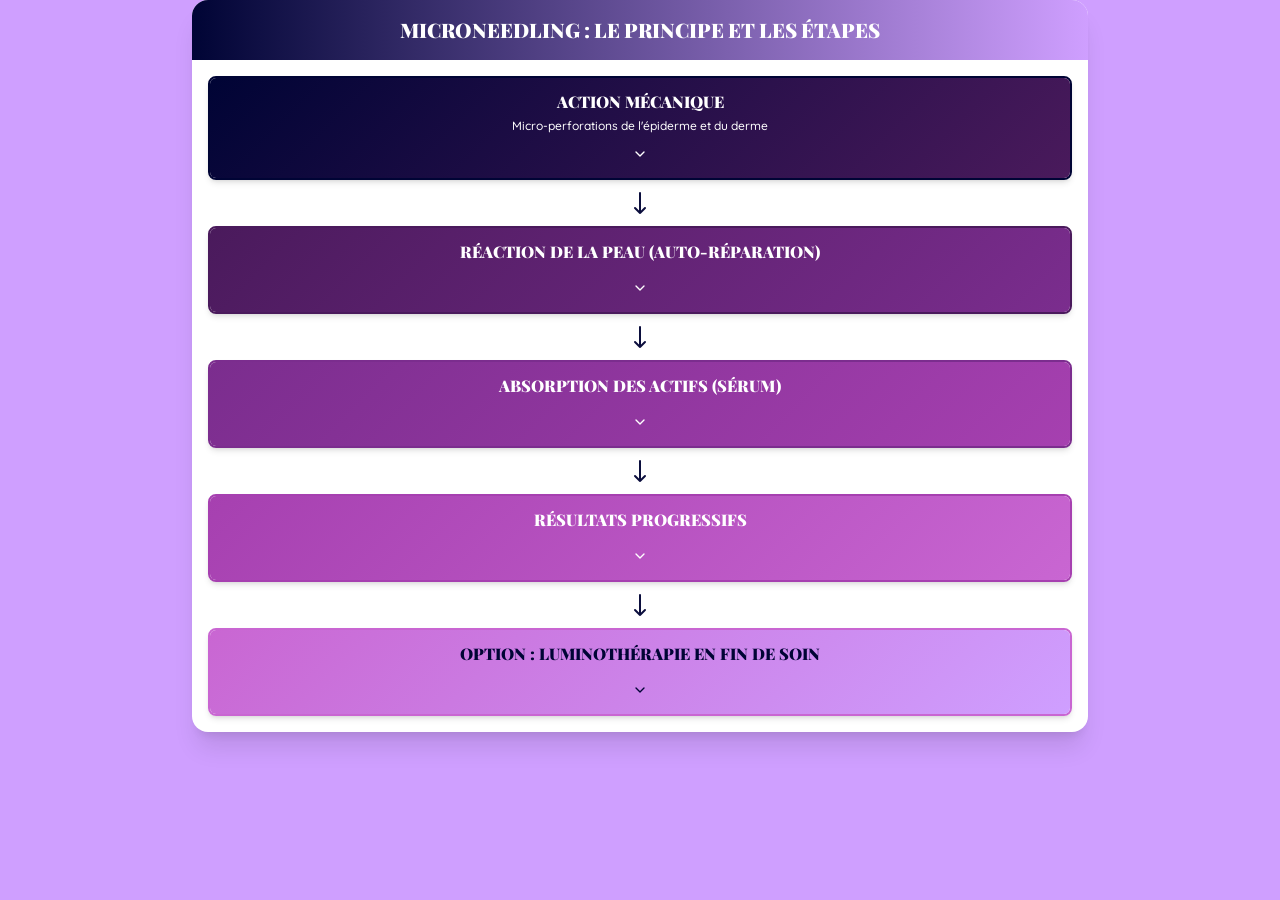
==== index.html @ 15971e10 "deploy: 40ef6ab8512a5cfd0569dd2df70515192b7f4fa5" ====
<!DOCTYPE html><html lang="en"><head><meta charSet="utf-8"/><meta name="viewport" content="width=device-width, initial-scale=1"/><link rel="preload" href="/_next/static/media/e4af272ccee01ff0-s.p.woff2" as="font" crossorigin="" type="font/woff2"/><link rel="stylesheet" href="/_next/static/css/52f9751be2418ea0.css" data-precedence="next"/><link rel="preload" as="script" fetchPriority="low" href="/_next/static/chunks/webpack-77fc484bd69339cc.js"/><script src="/_next/static/chunks/1acdb12c-03b0ae1fa7811793.js" async=""></script><script src="/_next/static/chunks/575-5a8234a4fa3274db.js" async=""></script><script src="/_next/static/chunks/main-app-5f1a982349495dfa.js" async=""></script><script src="/_next/static/chunks/106-eabb04238fb76b25.js" async=""></script><script src="/_next/static/chunks/app/page-62a8ac075bb941c3.js" async=""></script><meta name="next-size-adjust" content=""/><title>Microneedling Interactive Guide</title><meta name="description" content="Interactive guide to microneedling process and benefits"/><meta name="generator" content="v0.dev"/><link href="https://fonts.googleapis.com/css2?family=Quicksand:wght@300;400;500;600;700&amp;display=swap" rel="stylesheet"/><link href="https://fonts.googleapis.com/css2?family=Playfair+Display:wght@400;700;900&amp;display=swap" rel="stylesheet"/><script src="/_next/static/chunks/polyfills-42372ed130431b0a.js" noModule=""></script></head><body class="__className_f367f3"><main class="min-h-screen flex items-start justify-center p-0" style="background-color:#CF9FFF"><div class="w-full max-w-4xl mx-auto bg-white rounded-2xl shadow-xl overflow-hidden max-h-[90vh] overflow-y-auto scrollbar-custom"><div class="bg-gradient-to-r from-[#000435] to-[#CF9FFF] p-4 text-center"><h1 class="text-lg md:text-xl font-black text-white" style="font-family:&#x27;Playfair Display&#x27;, serif">MICRONEEDLING : LE PRINCIPE ET LES ÉTAPES</h1></div><div class="p-4 space-y-2"><div class="w-full border-2 rounded-lg shadow-md overflow-hidden" style="border-color:#000435;opacity:0;transform:translateY(10px)"><div class="cursor-pointer p-3 flex flex-col items-center justify-center transition-all duration-200 ease-out" style="background:linear-gradient(135deg, #000435 0%, #4A1A5C 100%)"><h2 class="text-sm md:text-base font-black text-center mb-1 transition-all duration-200" style="color:#FFFFFF;font-family:&#x27;Playfair Display&#x27;, serif">ACTION MÉCANIQUE</h2><p class="text-center font-medium text-xs transition-all duration-200" style="color:#FFFFFF;font-family:&#x27;Quicksand&#x27;, sans-serif">Micro-perforations de l&#x27;épiderme et du derme</p><button class="mt-2 p-1 rounded-full transition-all duration-200 hover:bg-white/20" tabindex="0"><div><svg xmlns="http://www.w3.org/2000/svg" width="16" height="16" viewBox="0 0 24 24" fill="none" stroke="currentColor" stroke-width="2" stroke-linecap="round" stroke-linejoin="round" class="lucide lucide-chevron-down" style="color:#FFFFFF"><path d="m6 9 6 6 6-6"></path></svg></div></button></div></div><div class="flex justify-center my-2" style="opacity:0"><svg width="30" height="30" viewBox="0 0 30 30"><path d="M15 5 L15 25 M10 20 L15 25 L20 20" stroke="#000435" stroke-width="2" fill="none" stroke-linecap="round" stroke-linejoin="round" opacity="0" pathLength="1" stroke-dashoffset="0px" stroke-dasharray="0px 1px"></path></svg></div><div class="w-full border-2 rounded-lg shadow-md overflow-hidden" style="border-color:#4A1A5C;opacity:0;transform:translateY(10px)"><div class="cursor-pointer p-3 flex flex-col items-center justify-center transition-all duration-200 ease-out" style="background:linear-gradient(135deg, #4A1A5C 0%, #7B2D8E 100%)"><h2 class="text-sm md:text-base font-black text-center mb-1 transition-all duration-200" style="color:#FFFFFF;font-family:&#x27;Playfair Display&#x27;, serif">RÉACTION DE LA PEAU (AUTO-RÉPARATION)</h2><button class="mt-2 p-1 rounded-full transition-all duration-200 hover:bg-white/20" tabindex="0"><div><svg xmlns="http://www.w3.org/2000/svg" width="16" height="16" viewBox="0 0 24 24" fill="none" stroke="currentColor" stroke-width="2" stroke-linecap="round" stroke-linejoin="round" class="lucide lucide-chevron-down" style="color:#FFFFFF"><path d="m6 9 6 6 6-6"></path></svg></div></button></div></div><div class="flex justify-center my-2" style="opacity:0"><svg width="30" height="30" viewBox="0 0 30 30"><path d="M15 5 L15 25 M10 20 L15 25 L20 20" stroke="#000435" stroke-width="2" fill="none" stroke-linecap="round" stroke-linejoin="round" opacity="0" pathLength="1" stroke-dashoffset="0px" stroke-dasharray="0px 1px"></path></svg></div><div class="w-full border-2 rounded-lg shadow-md overflow-hidden" style="border-color:#7B2D8E;opacity:0;transform:translateY(10px)"><div class="cursor-pointer p-3 flex flex-col items-center justify-center transition-all duration-200 ease-out" style="background:linear-gradient(135deg, #7B2D8E 0%, #A640B0 100%)"><h2 class="text-sm md:text-base font-black text-center mb-1 transition-all duration-200" style="color:#FFFFFF;font-family:&#x27;Playfair Display&#x27;, serif">ABSORPTION DES ACTIFS (SÉRUM)</h2><button class="mt-2 p-1 rounded-full transition-all duration-200 hover:bg-white/20" tabindex="0"><div><svg xmlns="http://www.w3.org/2000/svg" width="16" height="16" viewBox="0 0 24 24" fill="none" stroke="currentColor" stroke-width="2" stroke-linecap="round" stroke-linejoin="round" class="lucide lucide-chevron-down" style="color:#FFFFFF"><path d="m6 9 6 6 6-6"></path></svg></div></button></div></div><div class="flex justify-center my-2" style="opacity:0"><svg width="30" height="30" viewBox="0 0 30 30"><path d="M15 5 L15 25 M10 20 L15 25 L20 20" stroke="#000435" stroke-width="2" fill="none" stroke-linecap="round" stroke-linejoin="round" opacity="0" pathLength="1" stroke-dashoffset="0px" stroke-dasharray="0px 1px"></path></svg></div><div class="w-full border-2 rounded-lg shadow-md overflow-hidden" style="border-color:#A640B0;opacity:0;transform:translateY(10px)"><div class="cursor-pointer p-3 flex flex-col items-center justify-center transition-all duration-200 ease-out" style="background:linear-gradient(135deg, #A640B0 0%, #C966D2 100%)"><h2 class="text-sm md:text-base font-black text-center mb-1 transition-all duration-200" style="color:#FFFFFF;font-family:&#x27;Playfair Display&#x27;, serif">RÉSULTATS PROGRESSIFS</h2><button class="mt-2 p-1 rounded-full transition-all duration-200 hover:bg-white/20" tabindex="0"><div><svg xmlns="http://www.w3.org/2000/svg" width="16" height="16" viewBox="0 0 24 24" fill="none" stroke="currentColor" stroke-width="2" stroke-linecap="round" stroke-linejoin="round" class="lucide lucide-chevron-down" style="color:#FFFFFF"><path d="m6 9 6 6 6-6"></path></svg></div></button></div></div><div class="flex justify-center my-2" style="opacity:0"><svg width="30" height="30" viewBox="0 0 30 30"><path d="M15 5 L15 25 M10 20 L15 25 L20 20" stroke="#000435" stroke-width="2" fill="none" stroke-linecap="round" stroke-linejoin="round" opacity="0" pathLength="1" stroke-dashoffset="0px" stroke-dasharray="0px 1px"></path></svg></div><div class="w-full border-2 rounded-lg shadow-md overflow-hidden" style="border-color:#C966D2;opacity:0;transform:translateY(10px)"><div class="cursor-pointer p-3 flex flex-col items-center justify-center transition-all duration-200 ease-out" style="background:linear-gradient(135deg, #C966D2 0%, #CF9FFF 100%)"><h2 class="text-sm md:text-base font-black text-center mb-1 transition-all duration-200" style="color:#000435;font-family:&#x27;Playfair Display&#x27;, serif">OPTION : LUMINOTHÉRAPIE EN FIN DE SOIN</h2><button class="mt-2 p-1 rounded-full transition-all duration-200 hover:bg-white/20" tabindex="0"><div><svg xmlns="http://www.w3.org/2000/svg" width="16" height="16" viewBox="0 0 24 24" fill="none" stroke="currentColor" stroke-width="2" stroke-linecap="round" stroke-linejoin="round" class="lucide lucide-chevron-down" style="color:#000435"><path d="m6 9 6 6 6-6"></path></svg></div></button></div></div></div></div></main><script src="/_next/static/chunks/webpack-77fc484bd69339cc.js" async=""></script><script>(self.__next_f=self.__next_f||[]).push([0])</script><script>self.__next_f.push([1,"1:\"$Sreact.fragment\"\n2:I[6012,[],\"\"]\n3:I[3690,[],\"\"]\n4:I[8714,[\"106\",\"static/chunks/106-eabb04238fb76b25.js\",\"974\",\"static/chunks/app/page-62a8ac075bb941c3.js\"],\"default\"]\n5:I[6236,[],\"OutletBoundary\"]\n8:I[6236,[],\"ViewportBoundary\"]\na:I[6236,[],\"MetadataBoundary\"]\nc:I[2691,[],\"\"]\n:HL[\"/_next/static/media/e4af272ccee01ff0-s.p.woff2\",\"font\",{\"crossOrigin\":\"\",\"type\":\"font/woff2\"}]\n:HL[\"/_next/static/css/52f9751be2418ea0.css\",\"style\"]\n"])</script><script>self.__next_f.push([1,"0:{\"P\":null,\"b\":\"EKCyjnVQEEUOQ1gQ8AOPq\",\"p\":\"\",\"c\":[\"\",\"\"],\"i\":false,\"f\":[[[\"\",{\"children\":[\"__PAGE__\",{}]},\"$undefined\",\"$undefined\",true],[\"\",[\"$\",\"$1\",\"c\",{\"children\":[[[\"$\",\"link\",\"0\",{\"rel\":\"stylesheet\",\"href\":\"/_next/static/css/52f9751be2418ea0.css\",\"precedence\":\"next\",\"crossOrigin\":\"$undefined\",\"nonce\":\"$undefined\"}]],[\"$\",\"html\",null,{\"lang\":\"en\",\"children\":[[\"$\",\"head\",null,{\"children\":[[\"$\",\"link\",null,{\"href\":\"https://fonts.googleapis.com/css2?family=Quicksand:wght@300;400;500;600;700\u0026display=swap\",\"rel\":\"stylesheet\"}],[\"$\",\"link\",null,{\"href\":\"https://fonts.googleapis.com/css2?family=Playfair+Display:wght@400;700;900\u0026display=swap\",\"rel\":\"stylesheet\"}]]}],[\"$\",\"body\",null,{\"className\":\"__className_f367f3\",\"children\":[\"$\",\"$L2\",null,{\"parallelRouterKey\":\"children\",\"error\":\"$undefined\",\"errorStyles\":\"$undefined\",\"errorScripts\":\"$undefined\",\"template\":[\"$\",\"$L3\",null,{}],\"templateStyles\":\"$undefined\",\"templateScripts\":\"$undefined\",\"notFound\":[[[\"$\",\"title\",null,{\"children\":\"404: This page could not be found.\"}],[\"$\",\"div\",null,{\"style\":{\"fontFamily\":\"system-ui,\\\"Segoe UI\\\",Roboto,Helvetica,Arial,sans-serif,\\\"Apple Color Emoji\\\",\\\"Segoe UI Emoji\\\"\",\"height\":\"100vh\",\"textAlign\":\"center\",\"display\":\"flex\",\"flexDirection\":\"column\",\"alignItems\":\"center\",\"justifyContent\":\"center\"},\"children\":[\"$\",\"div\",null,{\"children\":[[\"$\",\"style\",null,{\"dangerouslySetInnerHTML\":{\"__html\":\"body{color:#000;background:#fff;margin:0}.next-error-h1{border-right:1px solid rgba(0,0,0,.3)}@media (prefers-color-scheme:dark){body{color:#fff;background:#000}.next-error-h1{border-right:1px solid rgba(255,255,255,.3)}}\"}}],[\"$\",\"h1\",null,{\"className\":\"next-error-h1\",\"style\":{\"display\":\"inline-block\",\"margin\":\"0 20px 0 0\",\"padding\":\"0 23px 0 0\",\"fontSize\":24,\"fontWeight\":500,\"verticalAlign\":\"top\",\"lineHeight\":\"49px\"},\"children\":404}],[\"$\",\"div\",null,{\"style\":{\"display\":\"inline-block\"},\"children\":[\"$\",\"h2\",null,{\"style\":{\"fontSize\":14,\"fontWeight\":400,\"lineHeight\":\"49px\",\"margin\":0},\"children\":\"This page could not be found.\"}]}]]}]}]],[]],\"forbidden\":\"$undefined\",\"unauthorized\":\"$undefined\"}]}]]}]]}],{\"children\":[\"__PAGE__\",[\"$\",\"$1\",\"c\",{\"children\":[[\"$\",\"main\",null,{\"className\":\"min-h-screen flex items-start justify-center p-0\",\"style\":{\"backgroundColor\":\"#CF9FFF\"},\"children\":[\"$\",\"$L4\",null,{}]}],\"$undefined\",null,[\"$\",\"$L5\",null,{\"children\":[\"$L6\",\"$L7\",null]}]]}],{},null,false]},null,false],[\"$\",\"$1\",\"h\",{\"children\":[null,[\"$\",\"$1\",\"RDxuWw7ojUMFhv__1un5S\",{\"children\":[[\"$\",\"$L8\",null,{\"children\":\"$L9\"}],[\"$\",\"meta\",null,{\"name\":\"next-size-adjust\",\"content\":\"\"}]]}],[\"$\",\"$La\",null,{\"children\":\"$Lb\"}]]}],false]],\"m\":\"$undefined\",\"G\":[\"$c\",\"$undefined\"],\"s\":false,\"S\":true}\n"])</script><script>self.__next_f.push([1,"9:[[\"$\",\"meta\",\"0\",{\"charSet\":\"utf-8\"}],[\"$\",\"meta\",\"1\",{\"name\":\"viewport\",\"content\":\"width=device-width, initial-scale=1\"}]]\n6:null\n"])</script><script>self.__next_f.push([1,"7:null\nb:[[\"$\",\"title\",\"0\",{\"children\":\"Microneedling Interactive Guide\"}],[\"$\",\"meta\",\"1\",{\"name\":\"description\",\"content\":\"Interactive guide to microneedling process and benefits\"}],[\"$\",\"meta\",\"2\",{\"name\":\"generator\",\"content\":\"v0.dev\"}]]\n"])</script></body></html>
---- _next/static/css/52f9751be2418ea0.css ----
@font-face{font-family:Inter;font-style:normal;font-weight:100 900;font-display:swap;src:url(/_next/static/media/ba9851c3c22cd980-s.woff2) format("woff2");unicode-range:u+0460-052f,u+1c80-1c8a,u+20b4,u+2de0-2dff,u+a640-a69f,u+fe2e-fe2f}@font-face{font-family:Inter;font-style:normal;font-weight:100 900;font-display:swap;src:url(/_next/static/media/21350d82a1f187e9-s.woff2) format("woff2");unicode-range:u+0301,u+0400-045f,u+0490-0491,u+04b0-04b1,u+2116}@font-face{font-family:Inter;font-style:normal;font-weight:100 900;font-display:swap;src:url(/_next/static/media/c5fe6dc8356a8c31-s.woff2) format("woff2");unicode-range:u+1f??}@font-face{font-family:Inter;font-style:normal;font-weight:100 900;font-display:swap;src:url(/_next/static/media/19cfc7226ec3afaa-s.woff2) format("woff2");unicode-range:u+0370-0377,u+037a-037f,u+0384-038a,u+038c,u+038e-03a1,u+03a3-03ff}@font-face{font-family:Inter;font-style:normal;font-weight:100 900;font-display:swap;src:url(/_next/static/media/df0a9ae256c0569c-s.woff2) format("woff2");unicode-range:u+0102-0103,u+0110-0111,u+0128-0129,u+0168-0169,u+01a0-01a1,u+01af-01b0,u+0300-0301,u+0303-0304,u+0308-0309,u+0323,u+0329,u+1ea0-1ef9,u+20ab}@font-face{font-family:Inter;font-style:normal;font-weight:100 900;font-display:swap;src:url(/_next/static/media/8e9860b6e62d6359-s.woff2) format("woff2");unicode-range:u+0100-02ba,u+02bd-02c5,u+02c7-02cc,u+02ce-02d7,u+02dd-02ff,u+0304,u+0308,u+0329,u+1d00-1dbf,u+1e00-1e9f,u+1ef2-1eff,u+2020,u+20a0-20ab,u+20ad-20c0,u+2113,u+2c60-2c7f,u+a720-a7ff}@font-face{font-family:Inter;font-style:normal;font-weight:100 900;font-display:swap;src:url(/_next/static/media/e4af272ccee01ff0-s.p.woff2) format("woff2");unicode-range:u+00??,u+0131,u+0152-0153,u+02bb-02bc,u+02c6,u+02da,u+02dc,u+0304,u+0308,u+0329,u+2000-206f,u+20ac,u+2122,u+2191,u+2193,u+2212,u+2215,u+feff,u+fffd}@font-face{font-family:Inter Fallback;src:local("Arial");ascent-override:90.44%;descent-override:22.52%;line-gap-override:0.00%;size-adjust:107.12%}.__className_f367f3{font-family:Inter,Inter Fallback;font-style:normal}*,:after,:before{--tw-border-spacing-x:0;--tw-border-spacing-y:0;--tw-translate-x:0;--tw-translate-y:0;--tw-rotate:0;--tw-skew-x:0;--tw-skew-y:0;--tw-scale-x:1;--tw-scale-y:1;--tw-pan-x: ;--tw-pan-y: ;--tw-pinch-zoom: ;--tw-scroll-snap-strictness:proximity;--tw-gradient-from-position: ;--tw-gradient-via-position: ;--tw-gradient-to-position: ;--tw-ordinal: ;--tw-slashed-zero: ;--tw-numeric-figure: ;--tw-numeric-spacing: ;--tw-numeric-fraction: ;--tw-ring-inset: ;--tw-ring-offset-width:0px;--tw-ring-offset-color:#fff;--tw-ring-color:rgb(59 130 246/0.5);--tw-ring-offset-shadow:0 0 #0000;--tw-ring-shadow:0 0 #0000;--tw-shadow:0 0 #0000;--tw-shadow-colored:0 0 #0000;--tw-blur: ;--tw-brightness: ;--tw-contrast: ;--tw-grayscale: ;--tw-hue-rotate: ;--tw-invert: ;--tw-saturate: ;--tw-sepia: ;--tw-drop-shadow: ;--tw-backdrop-blur: ;--tw-backdrop-brightness: ;--tw-backdrop-contrast: ;--tw-backdrop-grayscale: ;--tw-backdrop-hue-rotate: ;--tw-backdrop-invert: ;--tw-backdrop-opacity: ;--tw-backdrop-saturate: ;--tw-backdrop-sepia: ;--tw-contain-size: ;--tw-contain-layout: ;--tw-contain-paint: ;--tw-contain-style: }::backdrop{--tw-border-spacing-x:0;--tw-border-spacing-y:0;--tw-translate-x:0;--tw-translate-y:0;--tw-rotate:0;--tw-skew-x:0;--tw-skew-y:0;--tw-scale-x:1;--tw-scale-y:1;--tw-pan-x: ;--tw-pan-y: ;--tw-pinch-zoom: ;--tw-scroll-snap-strictness:proximity;--tw-gradient-from-position: ;--tw-gradient-via-position: ;--tw-gradient-to-position: ;--tw-ordinal: ;--tw-slashed-zero: ;--tw-numeric-figure: ;--tw-numeric-spacing: ;--tw-numeric-fraction: ;--tw-ring-inset: ;--tw-ring-offset-width:0px;--tw-ring-offset-color:#fff;--tw-ring-color:rgb(59 130 246/0.5);--tw-ring-offset-shadow:0 0 #0000;--tw-ring-shadow:0 0 #0000;--tw-shadow:0 0 #0000;--tw-shadow-colored:0 0 #0000;--tw-blur: ;--tw-brightness: ;--tw-contrast: ;--tw-grayscale: ;--tw-hue-rotate: ;--tw-invert: ;--tw-saturate: ;--tw-sepia: ;--tw-drop-shadow: ;--tw-backdrop-blur: ;--tw-backdrop-brightness: ;--tw-backdrop-contrast: ;--tw-backdrop-grayscale: ;--tw-backdrop-hue-rotate: ;--tw-backdrop-invert: ;--tw-backdrop-opacity: ;--tw-backdrop-saturate: ;--tw-backdrop-sepia: ;--tw-contain-size: ;--tw-contain-layout: ;--tw-contain-paint: ;--tw-contain-style: }/*
! tailwindcss v3.4.17 | MIT License | https://tailwindcss.com
*/*,:after,:before{box-sizing:border-box;border:0 solid #e5e7eb}:after,:before{--tw-content:""}:host,html{line-height:1.5;-webkit-text-size-adjust:100%;-moz-tab-size:4;tab-size:4;font-family:ui-sans-serif,system-ui,sans-serif,Apple Color Emoji,Segoe UI Emoji,Segoe UI Symbol,Noto Color Emoji;font-feature-settings:normal;font-variation-settings:normal;-webkit-tap-highlight-color:transparent}body{line-height:inherit}hr{height:0;color:inherit;border-top-width:1px}abbr:where([title]){text-decoration:underline dotted}h1,h2,h3,h4,h5,h6{font-size:inherit;font-weight:inherit}a{color:inherit;text-decoration:inherit}b,strong{font-weight:bolder}code,kbd,pre,samp{font-family:ui-monospace,SFMono-Regular,Menlo,Monaco,Consolas,Liberation Mono,Courier New,monospace;font-feature-settings:normal;font-variation-settings:normal;font-size:1em}small{font-size:80%}sub,sup{font-size:75%;line-height:0;position:relative;vertical-align:baseline}sub{bottom:-.25em}sup{top:-.5em}table{text-indent:0;border-color:inherit;border-collapse:collapse}button,input,optgroup,select,textarea{font-family:inherit;font-feature-settings:inherit;font-variation-settings:inherit;font-size:100%;font-weight:inherit;line-height:inherit;letter-spacing:inherit;color:inherit;margin:0;padding:0}button,select{text-transform:none}button,input:where([type=button]),input:where([type=reset]),input:where([type=submit]){-webkit-appearance:button;background-color:transparent;background-image:none}:-moz-focusring{outline:auto}:-moz-ui-invalid{box-shadow:none}progress{vertical-align:baseline}::-webkit-inner-spin-button,::-webkit-outer-spin-button{height:auto}[type=search]{-webkit-appearance:textfield;outline-offset:-2px}::-webkit-search-decoration{-webkit-appearance:none}::-webkit-file-upload-button{-webkit-appearance:button;font:inherit}summary{display:list-item}blockquote,dd,dl,figure,h1,h2,h3,h4,h5,h6,hr,p,pre{margin:0}fieldset{margin:0}fieldset,legend{padding:0}menu,ol,ul{list-style:none;margin:0;padding:0}dialog{padding:0}textarea{resize:vertical}input::placeholder,textarea::placeholder{opacity:1;color:#9ca3af}[role=button],button{cursor:pointer}:disabled{cursor:default}audio,canvas,embed,iframe,img,object,svg,video{display:block;vertical-align:middle}img,video{max-width:100%;height:auto}[hidden]:where(:not([hidden=until-found])){display:none}:root{--background:280 100% 81%;--foreground:240 100% 13%;--card:0 0% 100%;--card-foreground:240 100% 13%;--popover:0 0% 100%;--popover-foreground:240 100% 13%;--primary:240 100% 13%;--primary-foreground:0 0% 98%;--secondary:280 100% 81%;--secondary-foreground:240 100% 13%;--muted:280 50% 95%;--muted-foreground:240 50% 45%;--accent:280 100% 81%;--accent-foreground:240 100% 13%;--destructive:0 84.2% 60.2%;--destructive-foreground:0 0% 98%;--border:280 30% 85%;--input:280 30% 85%;--ring:240 100% 13%;--chart-1:240 100% 13%;--chart-2:260 100% 50%;--chart-3:280 100% 70%;--chart-4:300 100% 80%;--chart-5:320 100% 85%;--radius:0.5rem;--sidebar-background:0 0% 98%;--sidebar-foreground:240 100% 13%;--sidebar-primary:240 100% 13%;--sidebar-primary-foreground:0 0% 98%;--sidebar-accent:280 50% 95%;--sidebar-accent-foreground:240 100% 13%;--sidebar-border:280 30% 85%;--sidebar-ring:260 100% 50%}*{border-color:hsl(var(--border))}body{color:hsl(var(--foreground))}.pointer-events-none{pointer-events:none}.visible{visibility:visible}.absolute{position:absolute}.relative{position:relative}.inset-0{inset:0}.left-1\/2{left:50%}.right-4{right:1rem}.top-0{top:0}.top-1\/2{top:50%}.top-4{top:1rem}.mx-1{margin-left:.25rem;margin-right:.25rem}.mx-auto{margin-left:auto;margin-right:auto}.my-2{margin-top:.5rem;margin-bottom:.5rem}.-mt-1{margin-top:-.25rem}.mb-1{margin-bottom:.25rem}.mb-2{margin-bottom:.5rem}.mb-3{margin-bottom:.75rem}.mb-4{margin-bottom:1rem}.mb-8{margin-bottom:2rem}.mt-12{margin-top:3rem}.mt-2{margin-top:.5rem}.mt-8{margin-top:2rem}.flex{display:flex}.inline-flex{display:inline-flex}.grid{display:grid}.h-1{height:.25rem}.h-10{height:2.5rem}.h-12{height:3rem}.h-16{height:4rem}.h-2{height:.5rem}.h-20{height:5rem}.h-3{height:.75rem}.h-32{height:8rem}.h-4{height:1rem}.h-5{height:1.25rem}.h-6{height:1.5rem}.h-8{height:2rem}.h-\[500px\]{height:500px}.max-h-\[90vh\]{max-height:90vh}.min-h-screen{min-height:100vh}.w-0\.5{width:.125rem}.w-1{width:.25rem}.w-10{width:2.5rem}.w-12{width:3rem}.w-16{width:4rem}.w-2{width:.5rem}.w-3{width:.75rem}.w-32{width:8rem}.w-4{width:1rem}.w-5{width:1.25rem}.w-6{width:1.5rem}.w-8{width:2rem}.w-\[500px\]{width:500px}.w-full{width:100%}.max-w-4xl{max-width:56rem}.max-w-6xl{max-width:72rem}.flex-1{flex:1 1 0%}.origin-top{transform-origin:top}.-translate-x-1\/2{--tw-translate-x:-50%}.-translate-x-1\/2,.-translate-y-1\/2{transform:translate(var(--tw-translate-x),var(--tw-translate-y)) rotate(var(--tw-rotate)) skewX(var(--tw-skew-x)) skewY(var(--tw-skew-y)) scaleX(var(--tw-scale-x)) scaleY(var(--tw-scale-y))}.-translate-y-1\/2{--tw-translate-y:-50%}.scale-105{--tw-scale-x:1.05;--tw-scale-y:1.05}.scale-105,.scale-110{transform:translate(var(--tw-translate-x),var(--tw-translate-y)) rotate(var(--tw-rotate)) skewX(var(--tw-skew-x)) skewY(var(--tw-skew-y)) scaleX(var(--tw-scale-x)) scaleY(var(--tw-scale-y))}.scale-110{--tw-scale-x:1.1;--tw-scale-y:1.1}.scale-125{--tw-scale-x:1.25;--tw-scale-y:1.25}.scale-125,.transform{transform:translate(var(--tw-translate-x),var(--tw-translate-y)) rotate(var(--tw-rotate)) skewX(var(--tw-skew-x)) skewY(var(--tw-skew-y)) scaleX(var(--tw-scale-x)) scaleY(var(--tw-scale-y))}.cursor-pointer{cursor:pointer}.grid-cols-1{grid-template-columns:repeat(1,minmax(0,1fr))}.grid-cols-5{grid-template-columns:repeat(5,minmax(0,1fr))}.flex-col{flex-direction:column}.items-start{align-items:flex-start}.items-center{align-items:center}.justify-center{justify-content:center}.justify-between{justify-content:space-between}.gap-2{gap:.5rem}.gap-3{gap:.75rem}.gap-4{gap:1rem}.gap-6{gap:1.5rem}.space-y-1>:not([hidden])~:not([hidden]){--tw-space-y-reverse:0;margin-top:calc(.25rem * calc(1 - var(--tw-space-y-reverse)));margin-bottom:calc(.25rem * var(--tw-space-y-reverse))}.space-y-2>:not([hidden])~:not([hidden]){--tw-space-y-reverse:0;margin-top:calc(.5rem * calc(1 - var(--tw-space-y-reverse)));margin-bottom:calc(.5rem * var(--tw-space-y-reverse))}.overflow-hidden{overflow:hidden}.overflow-y-auto{overflow-y:auto}.rounded-2xl{border-radius:1rem}.rounded-3xl{border-radius:1.5rem}.rounded-full{border-radius:9999px}.rounded-lg{border-radius:var(--radius)}.rounded-xl{border-radius:.75rem}.border{border-width:1px}.border-2{border-width:2px}.border-t-2{border-top-width:2px}.border-gray-300{--tw-border-opacity:1;border-color:rgb(209 213 219/var(--tw-border-opacity,1))}.border-pink-500{--tw-border-opacity:1;border-color:rgb(236 72 153/var(--tw-border-opacity,1))}.bg-\[\#A7C7E7\]{--tw-bg-opacity:1;background-color:rgb(167 199 231/var(--tw-bg-opacity,1))}.bg-\[\#F765A3\]{--tw-bg-opacity:1;background-color:rgb(247 101 163/var(--tw-bg-opacity,1))}.bg-blue-400{--tw-bg-opacity:1;background-color:rgb(96 165 250/var(--tw-bg-opacity,1))}.bg-gray-100{--tw-bg-opacity:1;background-color:rgb(243 244 246/var(--tw-bg-opacity,1))}.bg-gray-200{--tw-bg-opacity:1;background-color:rgb(229 231 235/var(--tw-bg-opacity,1))}.bg-gray-300{--tw-bg-opacity:1;background-color:rgb(209 213 219/var(--tw-bg-opacity,1))}.bg-gray-400{--tw-bg-opacity:1;background-color:rgb(156 163 175/var(--tw-bg-opacity,1))}.bg-gray-50{--tw-bg-opacity:1;background-color:rgb(249 250 251/var(--tw-bg-opacity,1))}.bg-pink-500{--tw-bg-opacity:1;background-color:rgb(236 72 153/var(--tw-bg-opacity,1))}.bg-pink-600{--tw-bg-opacity:1;background-color:rgb(219 39 119/var(--tw-bg-opacity,1))}.bg-transparent{background-color:transparent}.bg-white{--tw-bg-opacity:1;background-color:rgb(255 255 255/var(--tw-bg-opacity,1))}.bg-white\/20{background-color:rgb(255 255 255/.2)}.bg-yellow-300{--tw-bg-opacity:1;background-color:rgb(253 224 71/var(--tw-bg-opacity,1))}.bg-gradient-to-br{background-image:linear-gradient(to bottom right,var(--tw-gradient-stops))}.bg-gradient-to-r{background-image:linear-gradient(to right,var(--tw-gradient-stops))}.from-\[\#000435\]{--tw-gradient-from:#000435 var(--tw-gradient-from-position);--tw-gradient-to:rgb(0 4 53/0) var(--tw-gradient-to-position);--tw-gradient-stops:var(--tw-gradient-from),var(--tw-gradient-to)}.from-blue-400{--tw-gradient-from:#60a5fa var(--tw-gradient-from-position);--tw-gradient-to:rgb(96 165 250/0) var(--tw-gradient-to-position);--tw-gradient-stops:var(--tw-gradient-from),var(--tw-gradient-to)}.from-pink-200{--tw-gradient-from:#fbcfe8 var(--tw-gradient-from-position);--tw-gradient-to:rgb(251 207 232/0) var(--tw-gradient-to-position);--tw-gradient-stops:var(--tw-gradient-from),var(--tw-gradient-to)}.from-pink-400{--tw-gradient-from:#f472b6 var(--tw-gradient-from-position);--tw-gradient-to:rgb(244 114 182/0) var(--tw-gradient-to-position);--tw-gradient-stops:var(--tw-gradient-from),var(--tw-gradient-to)}.via-red-400{--tw-gradient-to:rgb(248 113 113/0) var(--tw-gradient-to-position);--tw-gradient-stops:var(--tw-gradient-from),#f87171 var(--tw-gradient-via-position),var(--tw-gradient-to)}.to-\[\#CF9FFF\]{--tw-gradient-to:#CF9FFF var(--tw-gradient-to-position)}.to-pink-400{--tw-gradient-to:#f472b6 var(--tw-gradient-to-position)}.to-purple-400{--tw-gradient-to:#c084fc var(--tw-gradient-to-position)}.to-yellow-400{--tw-gradient-to:#facc15 var(--tw-gradient-to-position)}.p-0{padding:0}.p-1{padding:.25rem}.p-2{padding:.5rem}.p-3{padding:.75rem}.p-4{padding:1rem}.p-6{padding:1.5rem}.p-8{padding:2rem}.px-6{padding-left:1.5rem;padding-right:1.5rem}.py-3{padding-top:.75rem;padding-bottom:.75rem}.text-center{text-align:center}.text-2xl{font-size:1.5rem;line-height:2rem}.text-base{font-size:1rem;line-height:1.5rem}.text-lg{font-size:1.125rem;line-height:1.75rem}.text-sm{font-size:.875rem;line-height:1.25rem}.text-xs{font-size:.75rem;line-height:1rem}.font-black{font-weight:900}.font-bold{font-weight:700}.font-medium{font-weight:500}.leading-relaxed{line-height:1.625}.text-gray-500{--tw-text-opacity:1;color:rgb(107 114 128/var(--tw-text-opacity,1))}.text-gray-600{--tw-text-opacity:1;color:rgb(75 85 99/var(--tw-text-opacity,1))}.text-gray-700{--tw-text-opacity:1;color:rgb(55 65 81/var(--tw-text-opacity,1))}.text-gray-800{--tw-text-opacity:1;color:rgb(31 41 55/var(--tw-text-opacity,1))}.text-white{--tw-text-opacity:1;color:rgb(255 255 255/var(--tw-text-opacity,1))}.text-white\/90{color:rgb(255 255 255/.9)}.text-white\/95{color:rgb(255 255 255/.95)}.accent-foreground{accent-color:hsl(var(--foreground))}.opacity-60{opacity:.6}.shadow-2xl{--tw-shadow:0 25px 50px -12px rgb(0 0 0/0.25);--tw-shadow-colored:0 25px 50px -12px var(--tw-shadow-color)}.shadow-2xl,.shadow-lg{box-shadow:var(--tw-ring-offset-shadow,0 0 #0000),var(--tw-ring-shadow,0 0 #0000),var(--tw-shadow)}.shadow-lg{--tw-shadow:0 10px 15px -3px rgb(0 0 0/0.1),0 4px 6px -4px rgb(0 0 0/0.1);--tw-shadow-colored:0 10px 15px -3px var(--tw-shadow-color),0 4px 6px -4px var(--tw-shadow-color)}.shadow-md{--tw-shadow:0 4px 6px -1px rgb(0 0 0/0.1),0 2px 4px -2px rgb(0 0 0/0.1);--tw-shadow-colored:0 4px 6px -1px var(--tw-shadow-color),0 2px 4px -2px var(--tw-shadow-color)}.shadow-md,.shadow-sm{box-shadow:var(--tw-ring-offset-shadow,0 0 #0000),var(--tw-ring-shadow,0 0 #0000),var(--tw-shadow)}.shadow-sm{--tw-shadow:0 1px 2px 0 rgb(0 0 0/0.05);--tw-shadow-colored:0 1px 2px 0 var(--tw-shadow-color)}.shadow-xl{--tw-shadow:0 20px 25px -5px rgb(0 0 0/0.1),0 8px 10px -6px rgb(0 0 0/0.1);--tw-shadow-colored:0 20px 25px -5px var(--tw-shadow-color),0 8px 10px -6px var(--tw-shadow-color);box-shadow:var(--tw-ring-offset-shadow,0 0 #0000),var(--tw-ring-shadow,0 0 #0000),var(--tw-shadow)}.outline{outline-style:solid}.ring{--tw-ring-offset-shadow:var(--tw-ring-inset) 0 0 0 var(--tw-ring-offset-width) var(--tw-ring-offset-color);--tw-ring-shadow:var(--tw-ring-inset) 0 0 0 calc(3px + var(--tw-ring-offset-width)) var(--tw-ring-color);box-shadow:var(--tw-ring-offset-shadow),var(--tw-ring-shadow),var(--tw-shadow,0 0 #0000)}.drop-shadow-lg{--tw-drop-shadow:drop-shadow(0 10px 8px rgb(0 0 0/0.04)) drop-shadow(0 4px 3px rgb(0 0 0/0.1));filter:var(--tw-blur) var(--tw-brightness) var(--tw-contrast) var(--tw-grayscale) var(--tw-hue-rotate) var(--tw-invert) var(--tw-saturate) var(--tw-sepia) var(--tw-drop-shadow)}.transition{transition-property:color,background-color,border-color,text-decoration-color,fill,stroke,opacity,box-shadow,transform,filter,backdrop-filter;transition-timing-function:cubic-bezier(.4,0,.2,1);transition-duration:.15s}.transition-all{transition-property:all;transition-timing-function:cubic-bezier(.4,0,.2,1);transition-duration:.15s}.transition-colors{transition-property:color,background-color,border-color,text-decoration-color,fill,stroke;transition-timing-function:cubic-bezier(.4,0,.2,1)}.duration-150,.transition-colors{transition-duration:.15s}.duration-200{transition-duration:.2s}.duration-300{transition-duration:.3s}.ease-out{transition-timing-function:cubic-bezier(0,0,.2,1)}@keyframes enter{0%{opacity:var(--tw-enter-opacity,1);transform:translate3d(var(--tw-enter-translate-x,0),var(--tw-enter-translate-y,0),0) scale3d(var(--tw-enter-scale,1),var(--tw-enter-scale,1),var(--tw-enter-scale,1)) rotate(var(--tw-enter-rotate,0))}}@keyframes exit{to{opacity:var(--tw-exit-opacity,1);transform:translate3d(var(--tw-exit-translate-x,0),var(--tw-exit-translate-y,0),0) scale3d(var(--tw-exit-scale,1),var(--tw-exit-scale,1),var(--tw-exit-scale,1)) rotate(var(--tw-exit-rotate,0))}}.duration-150{animation-duration:.15s}.duration-200{animation-duration:.2s}.duration-300{animation-duration:.3s}.ease-out{animation-timing-function:cubic-bezier(0,0,.2,1)}*{margin:0;padding:0;box-sizing:border-box}body{font-family:Quicksand,Arial,Helvetica,sans-serif}body,html{margin:0;padding:0;background-color:#cf9fff!important}html{scroll-behavior:smooth;scroll-padding-top:2rem}.hover\:scale-105:hover{--tw-scale-x:1.05;--tw-scale-y:1.05;transform:translate(var(--tw-translate-x),var(--tw-translate-y)) rotate(var(--tw-rotate)) skewX(var(--tw-skew-x)) skewY(var(--tw-skew-y)) scaleX(var(--tw-scale-x)) scaleY(var(--tw-scale-y))}.hover\:bg-gray-200:hover{--tw-bg-opacity:1;background-color:rgb(229 231 235/var(--tw-bg-opacity,1))}.hover\:bg-gray-300:hover{--tw-bg-opacity:1;background-color:rgb(209 213 219/var(--tw-bg-opacity,1))}.hover\:bg-gray-400:hover{--tw-bg-opacity:1;background-color:rgb(156 163 175/var(--tw-bg-opacity,1))}.hover\:bg-white\/20:hover{background-color:rgb(255 255 255/.2)}.hover\:bg-white\/30:hover{background-color:rgb(255 255 255/.3)}.hover\:shadow-lg:hover{--tw-shadow:0 10px 15px -3px rgb(0 0 0/0.1),0 4px 6px -4px rgb(0 0 0/0.1);--tw-shadow-colored:0 10px 15px -3px var(--tw-shadow-color),0 4px 6px -4px var(--tw-shadow-color);box-shadow:var(--tw-ring-offset-shadow,0 0 #0000),var(--tw-ring-shadow,0 0 #0000),var(--tw-shadow)}@media (min-width:768px){.md\:grid-cols-2{grid-template-columns:repeat(2,minmax(0,1fr))}.md\:grid-cols-3{grid-template-columns:repeat(3,minmax(0,1fr))}.md\:text-3xl{font-size:1.875rem;line-height:2.25rem}.md\:text-base{font-size:1rem;line-height:1.5rem}.md\:text-sm{font-size:.875rem;line-height:1.25rem}.md\:text-xl{font-size:1.25rem;line-height:1.75rem}}@media (min-width:1024px){.lg\:grid-cols-3{grid-template-columns:repeat(3,minmax(0,1fr))}}
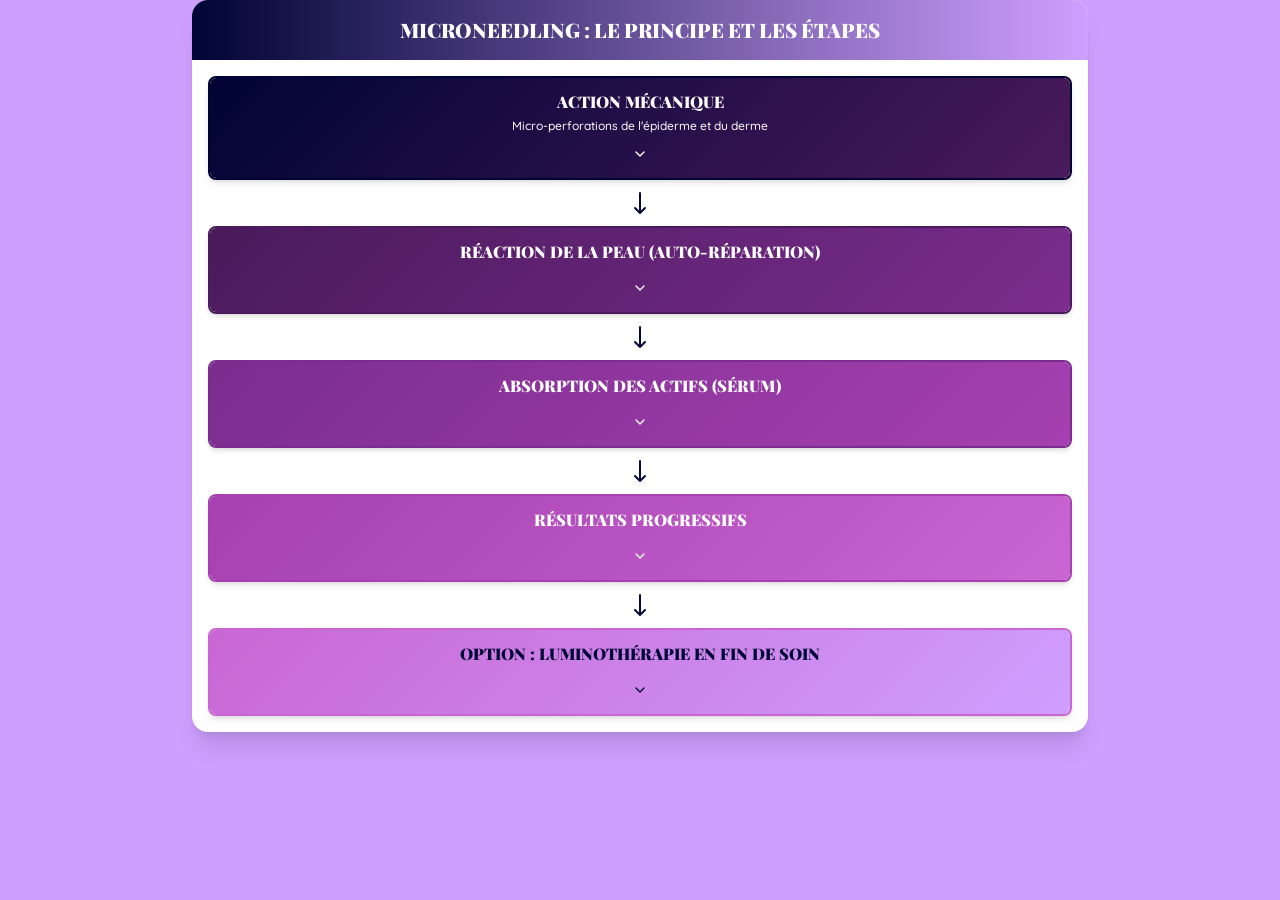
==== commit 81802318: "deploy: 4f37cb84f5be5f10d1e28497479da0c4a23c4397" ====
--- a/index.html
+++ b/index.html
@@ -1 +1 @@
-<!DOCTYPE html><html lang="en"><head><meta charSet="utf-8"/><meta name="viewport" content="width=device-width, initial-scale=1"/><link rel="preload" href="/_next/static/media/e4af272ccee01ff0-s.p.woff2" as="font" crossorigin="" type="font/woff2"/><link rel="stylesheet" href="/_next/static/css/52f9751be2418ea0.css" data-precedence="next"/><link rel="preload" as="script" fetchPriority="low" href="/_next/static/chunks/webpack-77fc484bd69339cc.js"/><script src="/_next/static/chunks/1acdb12c-03b0ae1fa7811793.js" async=""></script><script src="/_next/static/chunks/575-5a8234a4fa3274db.js" async=""></script><script src="/_next/static/chunks/main-app-5f1a982349495dfa.js" async=""></script><script src="/_next/static/chunks/106-eabb04238fb76b25.js" async=""></script><script src="/_next/static/chunks/app/page-62a8ac075bb941c3.js" async=""></script><meta name="next-size-adjust" content=""/><title>Microneedling Interactive Guide</title><meta name="description" content="Interactive guide to microneedling process and benefits"/><meta name="generator" content="v0.dev"/><link href="https://fonts.googleapis.com/css2?family=Quicksand:wght@300;400;500;600;700&amp;display=swap" rel="stylesheet"/><link href="https://fonts.googleapis.com/css2?family=Playfair+Display:wght@400;700;900&amp;display=swap" rel="stylesheet"/><script src="/_next/static/chunks/polyfills-42372ed130431b0a.js" noModule=""></script></head><body class="__className_f367f3"><main class="min-h-screen flex items-start justify-center p-0" style="background-color:#CF9FFF"><div class="w-full max-w-4xl mx-auto bg-white rounded-2xl shadow-xl overflow-hidden max-h-[90vh] overflow-y-auto scrollbar-custom"><div class="bg-gradient-to-r from-[#000435] to-[#CF9FFF] p-4 text-center"><h1 class="text-lg md:text-xl font-black text-white" style="font-family:&#x27;Playfair Display&#x27;, serif">MICRONEEDLING : LE PRINCIPE ET LES ÉTAPES</h1></div><div class="p-4 space-y-2"><div class="w-full border-2 rounded-lg shadow-md overflow-hidden" style="border-color:#000435;opacity:0;transform:translateY(10px)"><div class="cursor-pointer p-3 flex flex-col items-center justify-center transition-all duration-200 ease-out" style="background:linear-gradient(135deg, #000435 0%, #4A1A5C 100%)"><h2 class="text-sm md:text-base font-black text-center mb-1 transition-all duration-200" style="color:#FFFFFF;font-family:&#x27;Playfair Display&#x27;, serif">ACTION MÉCANIQUE</h2><p class="text-center font-medium text-xs transition-all duration-200" style="color:#FFFFFF;font-family:&#x27;Quicksand&#x27;, sans-serif">Micro-perforations de l&#x27;épiderme et du derme</p><button class="mt-2 p-1 rounded-full transition-all duration-200 hover:bg-white/20" tabindex="0"><div><svg xmlns="http://www.w3.org/2000/svg" width="16" height="16" viewBox="0 0 24 24" fill="none" stroke="currentColor" stroke-width="2" stroke-linecap="round" stroke-linejoin="round" class="lucide lucide-chevron-down" style="color:#FFFFFF"><path d="m6 9 6 6 6-6"></path></svg></div></button></div></div><div class="flex justify-center my-2" style="opacity:0"><svg width="30" height="30" viewBox="0 0 30 30"><path d="M15 5 L15 25 M10 20 L15 25 L20 20" stroke="#000435" stroke-width="2" fill="none" stroke-linecap="round" stroke-linejoin="round" opacity="0" pathLength="1" stroke-dashoffset="0px" stroke-dasharray="0px 1px"></path></svg></div><div class="w-full border-2 rounded-lg shadow-md overflow-hidden" style="border-color:#4A1A5C;opacity:0;transform:translateY(10px)"><div class="cursor-pointer p-3 flex flex-col items-center justify-center transition-all duration-200 ease-out" style="background:linear-gradient(135deg, #4A1A5C 0%, #7B2D8E 100%)"><h2 class="text-sm md:text-base font-black text-center mb-1 transition-all duration-200" style="color:#FFFFFF;font-family:&#x27;Playfair Display&#x27;, serif">RÉACTION DE LA PEAU (AUTO-RÉPARATION)</h2><button class="mt-2 p-1 rounded-full transition-all duration-200 hover:bg-white/20" tabindex="0"><div><svg xmlns="http://www.w3.org/2000/svg" width="16" height="16" viewBox="0 0 24 24" fill="none" stroke="currentColor" stroke-width="2" stroke-linecap="round" stroke-linejoin="round" class="lucide lucide-chevron-down" style="color:#FFFFFF"><path d="m6 9 6 6 6-6"></path></svg></div></button></div></div><div class="flex justify-center my-2" style="opacity:0"><svg width="30" height="30" viewBox="0 0 30 30"><path d="M15 5 L15 25 M10 20 L15 25 L20 20" stroke="#000435" stroke-width="2" fill="none" stroke-linecap="round" stroke-linejoin="round" opacity="0" pathLength="1" stroke-dashoffset="0px" stroke-dasharray="0px 1px"></path></svg></div><div class="w-full border-2 rounded-lg shadow-md overflow-hidden" style="border-color:#7B2D8E;opacity:0;transform:translateY(10px)"><div class="cursor-pointer p-3 flex flex-col items-center justify-center transition-all duration-200 ease-out" style="background:linear-gradient(135deg, #7B2D8E 0%, #A640B0 100%)"><h2 class="text-sm md:text-base font-black text-center mb-1 transition-all duration-200" style="color:#FFFFFF;font-family:&#x27;Playfair Display&#x27;, serif">ABSORPTION DES ACTIFS (SÉRUM)</h2><button class="mt-2 p-1 rounded-full transition-all duration-200 hover:bg-white/20" tabindex="0"><div><svg xmlns="http://www.w3.org/2000/svg" width="16" height="16" viewBox="0 0 24 24" fill="none" stroke="currentColor" stroke-width="2" stroke-linecap="round" stroke-linejoin="round" class="lucide lucide-chevron-down" style="color:#FFFFFF"><path d="m6 9 6 6 6-6"></path></svg></div></button></div></div><div class="flex justify-center my-2" style="opacity:0"><svg width="30" height="30" viewBox="0 0 30 30"><path d="M15 5 L15 25 M10 20 L15 25 L20 20" stroke="#000435" stroke-width="2" fill="none" stroke-linecap="round" stroke-linejoin="round" opacity="0" pathLength="1" stroke-dashoffset="0px" stroke-dasharray="0px 1px"></path></svg></div><div class="w-full border-2 rounded-lg shadow-md overflow-hidden" style="border-color:#A640B0;opacity:0;transform:translateY(10px)"><div class="cursor-pointer p-3 flex flex-col items-center justify-center transition-all duration-200 ease-out" style="background:linear-gradient(135deg, #A640B0 0%, #C966D2 100%)"><h2 class="text-sm md:text-base font-black text-center mb-1 transition-all duration-200" style="color:#FFFFFF;font-family:&#x27;Playfair Display&#x27;, serif">RÉSULTATS PROGRESSIFS</h2><button class="mt-2 p-1 rounded-full transition-all duration-200 hover:bg-white/20" tabindex="0"><div><svg xmlns="http://www.w3.org/2000/svg" width="16" height="16" viewBox="0 0 24 24" fill="none" stroke="currentColor" stroke-width="2" stroke-linecap="round" stroke-linejoin="round" class="lucide lucide-chevron-down" style="color:#FFFFFF"><path d="m6 9 6 6 6-6"></path></svg></div></button></div></div><div class="flex justify-center my-2" style="opacity:0"><svg width="30" height="30" viewBox="0 0 30 30"><path d="M15 5 L15 25 M10 20 L15 25 L20 20" stroke="#000435" stroke-width="2" fill="none" stroke-linecap="round" stroke-linejoin="round" opacity="0" pathLength="1" stroke-dashoffset="0px" stroke-dasharray="0px 1px"></path></svg></div><div class="w-full border-2 rounded-lg shadow-md overflow-hidden" style="border-color:#C966D2;opacity:0;transform:translateY(10px)"><div class="cursor-pointer p-3 flex flex-col items-center justify-center transition-all duration-200 ease-out" style="background:linear-gradient(135deg, #C966D2 0%, #CF9FFF 100%)"><h2 class="text-sm md:text-base font-black text-center mb-1 transition-all duration-200" style="color:#000435;font-family:&#x27;Playfair Display&#x27;, serif">OPTION : LUMINOTHÉRAPIE EN FIN DE SOIN</h2><button class="mt-2 p-1 rounded-full transition-all duration-200 hover:bg-white/20" tabindex="0"><div><svg xmlns="http://www.w3.org/2000/svg" width="16" height="16" viewBox="0 0 24 24" fill="none" stroke="currentColor" stroke-width="2" stroke-linecap="round" stroke-linejoin="round" class="lucide lucide-chevron-down" style="color:#000435"><path d="m6 9 6 6 6-6"></path></svg></div></button></div></div></div></div></main><script src="/_next/static/chunks/webpack-77fc484bd69339cc.js" async=""></script><script>(self.__next_f=self.__next_f||[]).push([0])</script><script>self.__next_f.push([1,"1:\"$Sreact.fragment\"\n2:I[6012,[],\"\"]\n3:I[3690,[],\"\"]\n4:I[8714,[\"106\",\"static/chunks/106-eabb04238fb76b25.js\",\"974\",\"static/chunks/app/page-62a8ac075bb941c3.js\"],\"default\"]\n5:I[6236,[],\"OutletBoundary\"]\n8:I[6236,[],\"ViewportBoundary\"]\na:I[6236,[],\"MetadataBoundary\"]\nc:I[2691,[],\"\"]\n:HL[\"/_next/static/media/e4af272ccee01ff0-s.p.woff2\",\"font\",{\"crossOrigin\":\"\",\"type\":\"font/woff2\"}]\n:HL[\"/_next/static/css/52f9751be2418ea0.css\",\"style\"]\n"])</script><script>self.__next_f.push([1,"0:{\"P\":null,\"b\":\"EKCyjnVQEEUOQ1gQ8AOPq\",\"p\":\"\",\"c\":[\"\",\"\"],\"i\":false,\"f\":[[[\"\",{\"children\":[\"__PAGE__\",{}]},\"$undefined\",\"$undefined\",true],[\"\",[\"$\",\"$1\",\"c\",{\"children\":[[[\"$\",\"link\",\"0\",{\"rel\":\"stylesheet\",\"href\":\"/_next/static/css/52f9751be2418ea0.css\",\"precedence\":\"next\",\"crossOrigin\":\"$undefined\",\"nonce\":\"$undefined\"}]],[\"$\",\"html\",null,{\"lang\":\"en\",\"children\":[[\"$\",\"head\",null,{\"children\":[[\"$\",\"link\",null,{\"href\":\"https://fonts.googleapis.com/css2?family=Quicksand:wght@300;400;500;600;700\u0026display=swap\",\"rel\":\"stylesheet\"}],[\"$\",\"link\",null,{\"href\":\"https://fonts.googleapis.com/css2?family=Playfair+Display:wght@400;700;900\u0026display=swap\",\"rel\":\"stylesheet\"}]]}],[\"$\",\"body\",null,{\"className\":\"__className_f367f3\",\"children\":[\"$\",\"$L2\",null,{\"parallelRouterKey\":\"children\",\"error\":\"$undefined\",\"errorStyles\":\"$undefined\",\"errorScripts\":\"$undefined\",\"template\":[\"$\",\"$L3\",null,{}],\"templateStyles\":\"$undefined\",\"templateScripts\":\"$undefined\",\"notFound\":[[[\"$\",\"title\",null,{\"children\":\"404: This page could not be found.\"}],[\"$\",\"div\",null,{\"style\":{\"fontFamily\":\"system-ui,\\\"Segoe UI\\\",Roboto,Helvetica,Arial,sans-serif,\\\"Apple Color Emoji\\\",\\\"Segoe UI Emoji\\\"\",\"height\":\"100vh\",\"textAlign\":\"center\",\"display\":\"flex\",\"flexDirection\":\"column\",\"alignItems\":\"center\",\"justifyContent\":\"center\"},\"children\":[\"$\",\"div\",null,{\"children\":[[\"$\",\"style\",null,{\"dangerouslySetInnerHTML\":{\"__html\":\"body{color:#000;background:#fff;margin:0}.next-error-h1{border-right:1px solid rgba(0,0,0,.3)}@media (prefers-color-scheme:dark){body{color:#fff;background:#000}.next-error-h1{border-right:1px solid rgba(255,255,255,.3)}}\"}}],[\"$\",\"h1\",null,{\"className\":\"next-error-h1\",\"style\":{\"display\":\"inline-block\",\"margin\":\"0 20px 0 0\",\"padding\":\"0 23px 0 0\",\"fontSize\":24,\"fontWeight\":500,\"verticalAlign\":\"top\",\"lineHeight\":\"49px\"},\"children\":404}],[\"$\",\"div\",null,{\"style\":{\"display\":\"inline-block\"},\"children\":[\"$\",\"h2\",null,{\"style\":{\"fontSize\":14,\"fontWeight\":400,\"lineHeight\":\"49px\",\"margin\":0},\"children\":\"This page could not be found.\"}]}]]}]}]],[]],\"forbidden\":\"$undefined\",\"unauthorized\":\"$undefined\"}]}]]}]]}],{\"children\":[\"__PAGE__\",[\"$\",\"$1\",\"c\",{\"children\":[[\"$\",\"main\",null,{\"className\":\"min-h-screen flex items-start justify-center p-0\",\"style\":{\"backgroundColor\":\"#CF9FFF\"},\"children\":[\"$\",\"$L4\",null,{}]}],\"$undefined\",null,[\"$\",\"$L5\",null,{\"children\":[\"$L6\",\"$L7\",null]}]]}],{},null,false]},null,false],[\"$\",\"$1\",\"h\",{\"children\":[null,[\"$\",\"$1\",\"RDxuWw7ojUMFhv__1un5S\",{\"children\":[[\"$\",\"$L8\",null,{\"children\":\"$L9\"}],[\"$\",\"meta\",null,{\"name\":\"next-size-adjust\",\"content\":\"\"}]]}],[\"$\",\"$La\",null,{\"children\":\"$Lb\"}]]}],false]],\"m\":\"$undefined\",\"G\":[\"$c\",\"$undefined\"],\"s\":false,\"S\":true}\n"])</script><script>self.__next_f.push([1,"9:[[\"$\",\"meta\",\"0\",{\"charSet\":\"utf-8\"}],[\"$\",\"meta\",\"1\",{\"name\":\"viewport\",\"content\":\"width=device-width, initial-scale=1\"}]]\n6:null\n"])</script><script>self.__next_f.push([1,"7:null\nb:[[\"$\",\"title\",\"0\",{\"children\":\"Microneedling Interactive Guide\"}],[\"$\",\"meta\",\"1\",{\"name\":\"description\",\"content\":\"Interactive guide to microneedling process and benefits\"}],[\"$\",\"meta\",\"2\",{\"name\":\"generator\",\"content\":\"v0.dev\"}]]\n"])</script></body></html>+<!DOCTYPE html><html lang="en"><head><meta charSet="utf-8"/><meta name="viewport" content="width=device-width, initial-scale=1"/><link rel="preload" href="/_next/static/media/e4af272ccee01ff0-s.p.woff2" as="font" crossorigin="" type="font/woff2"/><link rel="stylesheet" href="/_next/static/css/52f9751be2418ea0.css" data-precedence="next"/><link rel="preload" as="script" fetchPriority="low" href="/_next/static/chunks/webpack-77fc484bd69339cc.js"/><script src="/_next/static/chunks/1acdb12c-03b0ae1fa7811793.js" async=""></script><script src="/_next/static/chunks/575-5a8234a4fa3274db.js" async=""></script><script src="/_next/static/chunks/main-app-5f1a982349495dfa.js" async=""></script><script src="/_next/static/chunks/106-eabb04238fb76b25.js" async=""></script><script src="/_next/static/chunks/app/page-62a8ac075bb941c3.js" async=""></script><meta name="next-size-adjust" content=""/><title>Microneedling Interactive Guide</title><meta name="description" content="Interactive guide to microneedling process and benefits"/><meta name="generator" content="v0.dev"/><link href="https://fonts.googleapis.com/css2?family=Quicksand:wght@300;400;500;600;700&amp;display=swap" rel="stylesheet"/><link href="https://fonts.googleapis.com/css2?family=Playfair+Display:wght@400;700;900&amp;display=swap" rel="stylesheet"/><script src="/_next/static/chunks/polyfills-42372ed130431b0a.js" noModule=""></script></head><body class="__className_f367f3"><main class="min-h-screen flex items-start justify-center p-0" style="background-color:#CF9FFF"><div class="w-full max-w-4xl mx-auto bg-white rounded-2xl shadow-xl overflow-hidden max-h-[90vh] overflow-y-auto scrollbar-custom"><div class="bg-gradient-to-r from-[#000435] to-[#CF9FFF] p-4 text-center"><h1 class="text-lg md:text-xl font-black text-white" style="font-family:&#x27;Playfair Display&#x27;, serif">MICRONEEDLING : LE PRINCIPE ET LES ÉTAPES</h1></div><div class="p-4 space-y-2"><div class="w-full border-2 rounded-lg shadow-md overflow-hidden" style="border-color:#000435;opacity:0;transform:translateY(10px)"><div class="cursor-pointer p-3 flex flex-col items-center justify-center transition-all duration-200 ease-out" style="background:linear-gradient(135deg, #000435 0%, #4A1A5C 100%)"><h2 class="text-sm md:text-base font-black text-center mb-1 transition-all duration-200" style="color:#FFFFFF;font-family:&#x27;Playfair Display&#x27;, serif">ACTION MÉCANIQUE</h2><p class="text-center font-medium text-xs transition-all duration-200" style="color:#FFFFFF;font-family:&#x27;Quicksand&#x27;, sans-serif">Micro-perforations de l&#x27;épiderme et du derme</p><button class="mt-2 p-1 rounded-full transition-all duration-200 hover:bg-white/20" tabindex="0"><div><svg xmlns="http://www.w3.org/2000/svg" width="16" height="16" viewBox="0 0 24 24" fill="none" stroke="currentColor" stroke-width="2" stroke-linecap="round" stroke-linejoin="round" class="lucide lucide-chevron-down" style="color:#FFFFFF"><path d="m6 9 6 6 6-6"></path></svg></div></button></div></div><div class="flex justify-center my-2" style="opacity:0"><svg width="30" height="30" viewBox="0 0 30 30"><path d="M15 5 L15 25 M10 20 L15 25 L20 20" stroke="#000435" stroke-width="2" fill="none" stroke-linecap="round" stroke-linejoin="round" opacity="0" pathLength="1" stroke-dashoffset="0px" stroke-dasharray="0px 1px"></path></svg></div><div class="w-full border-2 rounded-lg shadow-md overflow-hidden" style="border-color:#4A1A5C;opacity:0;transform:translateY(10px)"><div class="cursor-pointer p-3 flex flex-col items-center justify-center transition-all duration-200 ease-out" style="background:linear-gradient(135deg, #4A1A5C 0%, #7B2D8E 100%)"><h2 class="text-sm md:text-base font-black text-center mb-1 transition-all duration-200" style="color:#FFFFFF;font-family:&#x27;Playfair Display&#x27;, serif">RÉACTION DE LA PEAU (AUTO-RÉPARATION)</h2><button class="mt-2 p-1 rounded-full transition-all duration-200 hover:bg-white/20" tabindex="0"><div><svg xmlns="http://www.w3.org/2000/svg" width="16" height="16" viewBox="0 0 24 24" fill="none" stroke="currentColor" stroke-width="2" stroke-linecap="round" stroke-linejoin="round" class="lucide lucide-chevron-down" style="color:#FFFFFF"><path d="m6 9 6 6 6-6"></path></svg></div></button></div></div><div class="flex justify-center my-2" style="opacity:0"><svg width="30" height="30" viewBox="0 0 30 30"><path d="M15 5 L15 25 M10 20 L15 25 L20 20" stroke="#000435" stroke-width="2" fill="none" stroke-linecap="round" stroke-linejoin="round" opacity="0" pathLength="1" stroke-dashoffset="0px" stroke-dasharray="0px 1px"></path></svg></div><div class="w-full border-2 rounded-lg shadow-md overflow-hidden" style="border-color:#7B2D8E;opacity:0;transform:translateY(10px)"><div class="cursor-pointer p-3 flex flex-col items-center justify-center transition-all duration-200 ease-out" style="background:linear-gradient(135deg, #7B2D8E 0%, #A640B0 100%)"><h2 class="text-sm md:text-base font-black text-center mb-1 transition-all duration-200" style="color:#FFFFFF;font-family:&#x27;Playfair Display&#x27;, serif">ABSORPTION DES ACTIFS (SÉRUM)</h2><button class="mt-2 p-1 rounded-full transition-all duration-200 hover:bg-white/20" tabindex="0"><div><svg xmlns="http://www.w3.org/2000/svg" width="16" height="16" viewBox="0 0 24 24" fill="none" stroke="currentColor" stroke-width="2" stroke-linecap="round" stroke-linejoin="round" class="lucide lucide-chevron-down" style="color:#FFFFFF"><path d="m6 9 6 6 6-6"></path></svg></div></button></div></div><div class="flex justify-center my-2" style="opacity:0"><svg width="30" height="30" viewBox="0 0 30 30"><path d="M15 5 L15 25 M10 20 L15 25 L20 20" stroke="#000435" stroke-width="2" fill="none" stroke-linecap="round" stroke-linejoin="round" opacity="0" pathLength="1" stroke-dashoffset="0px" stroke-dasharray="0px 1px"></path></svg></div><div class="w-full border-2 rounded-lg shadow-md overflow-hidden" style="border-color:#A640B0;opacity:0;transform:translateY(10px)"><div class="cursor-pointer p-3 flex flex-col items-center justify-center transition-all duration-200 ease-out" style="background:linear-gradient(135deg, #A640B0 0%, #C966D2 100%)"><h2 class="text-sm md:text-base font-black text-center mb-1 transition-all duration-200" style="color:#FFFFFF;font-family:&#x27;Playfair Display&#x27;, serif">RÉSULTATS PROGRESSIFS</h2><button class="mt-2 p-1 rounded-full transition-all duration-200 hover:bg-white/20" tabindex="0"><div><svg xmlns="http://www.w3.org/2000/svg" width="16" height="16" viewBox="0 0 24 24" fill="none" stroke="currentColor" stroke-width="2" stroke-linecap="round" stroke-linejoin="round" class="lucide lucide-chevron-down" style="color:#FFFFFF"><path d="m6 9 6 6 6-6"></path></svg></div></button></div></div><div class="flex justify-center my-2" style="opacity:0"><svg width="30" height="30" viewBox="0 0 30 30"><path d="M15 5 L15 25 M10 20 L15 25 L20 20" stroke="#000435" stroke-width="2" fill="none" stroke-linecap="round" stroke-linejoin="round" opacity="0" pathLength="1" stroke-dashoffset="0px" stroke-dasharray="0px 1px"></path></svg></div><div class="w-full border-2 rounded-lg shadow-md overflow-hidden" style="border-color:#C966D2;opacity:0;transform:translateY(10px)"><div class="cursor-pointer p-3 flex flex-col items-center justify-center transition-all duration-200 ease-out" style="background:linear-gradient(135deg, #C966D2 0%, #CF9FFF 100%)"><h2 class="text-sm md:text-base font-black text-center mb-1 transition-all duration-200" style="color:#000435;font-family:&#x27;Playfair Display&#x27;, serif">OPTION : LUMINOTHÉRAPIE EN FIN DE SOIN</h2><button class="mt-2 p-1 rounded-full transition-all duration-200 hover:bg-white/20" tabindex="0"><div><svg xmlns="http://www.w3.org/2000/svg" width="16" height="16" viewBox="0 0 24 24" fill="none" stroke="currentColor" stroke-width="2" stroke-linecap="round" stroke-linejoin="round" class="lucide lucide-chevron-down" style="color:#000435"><path d="m6 9 6 6 6-6"></path></svg></div></button></div></div></div></div></main><script src="/_next/static/chunks/webpack-77fc484bd69339cc.js" async=""></script><script>(self.__next_f=self.__next_f||[]).push([0])</script><script>self.__next_f.push([1,"1:\"$Sreact.fragment\"\n2:I[6012,[],\"\"]\n3:I[3690,[],\"\"]\n4:I[8714,[\"106\",\"static/chunks/106-eabb04238fb76b25.js\",\"974\",\"static/chunks/app/page-62a8ac075bb941c3.js\"],\"default\"]\n5:I[6236,[],\"OutletBoundary\"]\n8:I[6236,[],\"ViewportBoundary\"]\na:I[6236,[],\"MetadataBoundary\"]\nc:I[2691,[],\"\"]\n:HL[\"/_next/static/media/e4af272ccee01ff0-s.p.woff2\",\"font\",{\"crossOrigin\":\"\",\"type\":\"font/woff2\"}]\n:HL[\"/_next/static/css/52f9751be2418ea0.css\",\"style\"]\n"])</script><script>self.__next_f.push([1,"0:{\"P\":null,\"b\":\"gXg52VtPkfCqqb58VvxCr\",\"p\":\"\",\"c\":[\"\",\"\"],\"i\":false,\"f\":[[[\"\",{\"children\":[\"__PAGE__\",{}]},\"$undefined\",\"$undefined\",true],[\"\",[\"$\",\"$1\",\"c\",{\"children\":[[[\"$\",\"link\",\"0\",{\"rel\":\"stylesheet\",\"href\":\"/_next/static/css/52f9751be2418ea0.css\",\"precedence\":\"next\",\"crossOrigin\":\"$undefined\",\"nonce\":\"$undefined\"}]],[\"$\",\"html\",null,{\"lang\":\"en\",\"children\":[[\"$\",\"head\",null,{\"children\":[[\"$\",\"link\",null,{\"href\":\"https://fonts.googleapis.com/css2?family=Quicksand:wght@300;400;500;600;700\u0026display=swap\",\"rel\":\"stylesheet\"}],[\"$\",\"link\",null,{\"href\":\"https://fonts.googleapis.com/css2?family=Playfair+Display:wght@400;700;900\u0026display=swap\",\"rel\":\"stylesheet\"}]]}],[\"$\",\"body\",null,{\"className\":\"__className_f367f3\",\"children\":[\"$\",\"$L2\",null,{\"parallelRouterKey\":\"children\",\"error\":\"$undefined\",\"errorStyles\":\"$undefined\",\"errorScripts\":\"$undefined\",\"template\":[\"$\",\"$L3\",null,{}],\"templateStyles\":\"$undefined\",\"templateScripts\":\"$undefined\",\"notFound\":[[[\"$\",\"title\",null,{\"children\":\"404: This page could not be found.\"}],[\"$\",\"div\",null,{\"style\":{\"fontFamily\":\"system-ui,\\\"Segoe UI\\\",Roboto,Helvetica,Arial,sans-serif,\\\"Apple Color Emoji\\\",\\\"Segoe UI Emoji\\\"\",\"height\":\"100vh\",\"textAlign\":\"center\",\"display\":\"flex\",\"flexDirection\":\"column\",\"alignItems\":\"center\",\"justifyContent\":\"center\"},\"children\":[\"$\",\"div\",null,{\"children\":[[\"$\",\"style\",null,{\"dangerouslySetInnerHTML\":{\"__html\":\"body{color:#000;background:#fff;margin:0}.next-error-h1{border-right:1px solid rgba(0,0,0,.3)}@media (prefers-color-scheme:dark){body{color:#fff;background:#000}.next-error-h1{border-right:1px solid rgba(255,255,255,.3)}}\"}}],[\"$\",\"h1\",null,{\"className\":\"next-error-h1\",\"style\":{\"display\":\"inline-block\",\"margin\":\"0 20px 0 0\",\"padding\":\"0 23px 0 0\",\"fontSize\":24,\"fontWeight\":500,\"verticalAlign\":\"top\",\"lineHeight\":\"49px\"},\"children\":404}],[\"$\",\"div\",null,{\"style\":{\"display\":\"inline-block\"},\"children\":[\"$\",\"h2\",null,{\"style\":{\"fontSize\":14,\"fontWeight\":400,\"lineHeight\":\"49px\",\"margin\":0},\"children\":\"This page could not be found.\"}]}]]}]}]],[]],\"forbidden\":\"$undefined\",\"unauthorized\":\"$undefined\"}]}]]}]]}],{\"children\":[\"__PAGE__\",[\"$\",\"$1\",\"c\",{\"children\":[[\"$\",\"main\",null,{\"className\":\"min-h-screen flex items-start justify-center p-0\",\"style\":{\"backgroundColor\":\"#CF9FFF\"},\"children\":[\"$\",\"$L4\",null,{}]}],\"$undefined\",null,[\"$\",\"$L5\",null,{\"children\":[\"$L6\",\"$L7\",null]}]]}],{},null,false]},null,false],[\"$\",\"$1\",\"h\",{\"children\":[null,[\"$\",\"$1\",\"ggw-dJRsn_xESKYwzUO56\",{\"children\":[[\"$\",\"$L8\",null,{\"children\":\"$L9\"}],[\"$\",\"meta\",null,{\"name\":\"next-size-adjust\",\"content\":\"\"}]]}],[\"$\",\"$La\",null,{\"children\":\"$Lb\"}]]}],false]],\"m\":\"$undefined\",\"G\":[\"$c\",\"$undefined\"],\"s\":false,\"S\":true}\n"])</script><script>self.__next_f.push([1,"9:[[\"$\",\"meta\",\"0\",{\"charSet\":\"utf-8\"}],[\"$\",\"meta\",\"1\",{\"name\":\"viewport\",\"content\":\"width=device-width, initial-scale=1\"}]]\n6:null\n"])</script><script>self.__next_f.push([1,"7:null\nb:[[\"$\",\"title\",\"0\",{\"children\":\"Microneedling Interactive Guide\"}],[\"$\",\"meta\",\"1\",{\"name\":\"description\",\"content\":\"Interactive guide to microneedling process and benefits\"}],[\"$\",\"meta\",\"2\",{\"name\":\"generator\",\"content\":\"v0.dev\"}]]\n"])</script></body></html>
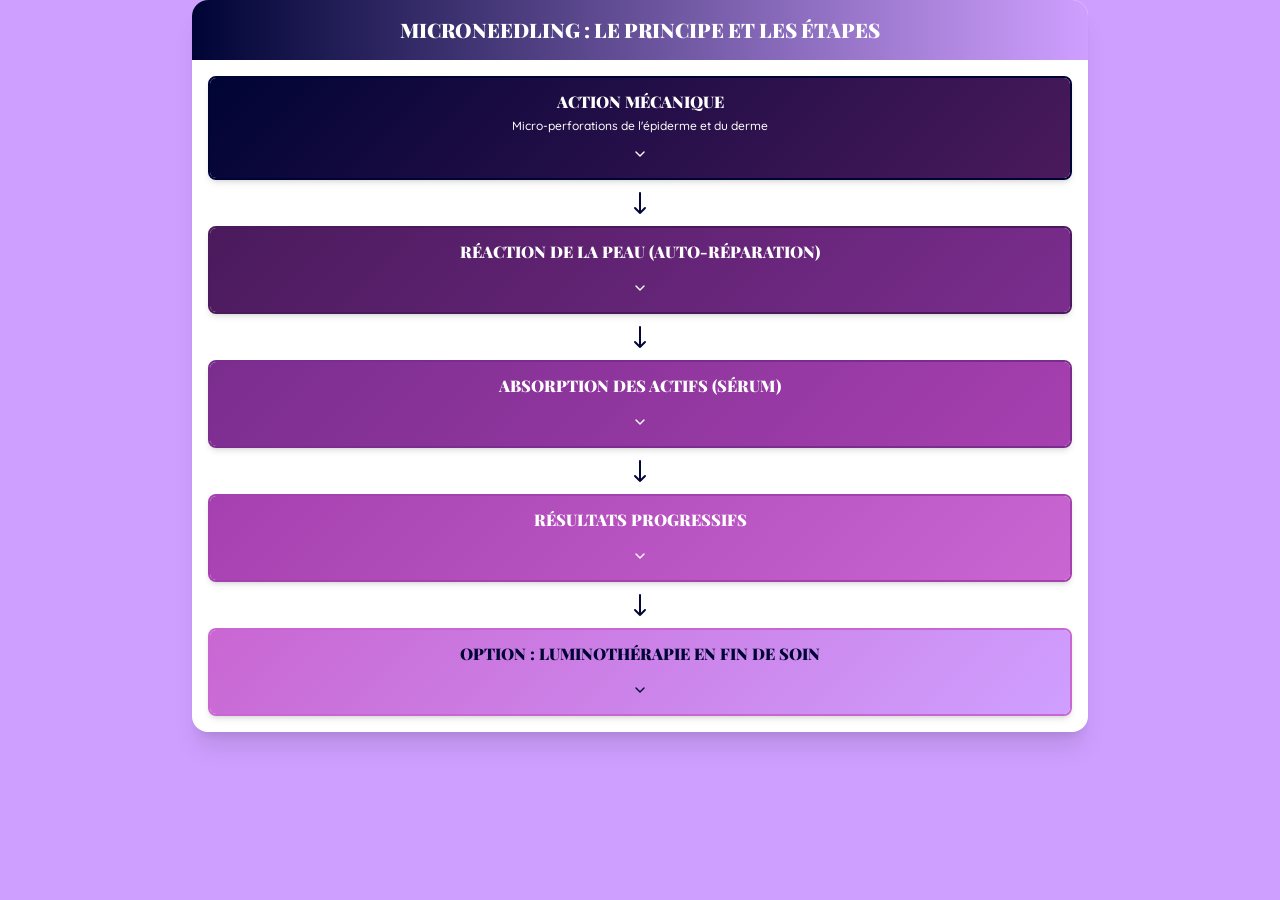
==== commit 421e24f9: "deploy: bafe17f3995828a3164d8e2981519655fa5c3fcb" ====
--- a/index.html
+++ b/index.html
@@ -1 +1 @@
-<!DOCTYPE html><html lang="en"><head><meta charSet="utf-8"/><meta name="viewport" content="width=device-width, initial-scale=1"/><link rel="preload" href="/_next/static/media/e4af272ccee01ff0-s.p.woff2" as="font" crossorigin="" type="font/woff2"/><link rel="stylesheet" href="/_next/static/css/52f9751be2418ea0.css" data-precedence="next"/><link rel="preload" as="script" fetchPriority="low" href="/_next/static/chunks/webpack-77fc484bd69339cc.js"/><script src="/_next/static/chunks/1acdb12c-03b0ae1fa7811793.js" async=""></script><script src="/_next/static/chunks/575-5a8234a4fa3274db.js" async=""></script><script src="/_next/static/chunks/main-app-5f1a982349495dfa.js" async=""></script><script src="/_next/static/chunks/106-eabb04238fb76b25.js" async=""></script><script src="/_next/static/chunks/app/page-62a8ac075bb941c3.js" async=""></script><meta name="next-size-adjust" content=""/><title>Microneedling Interactive Guide</title><meta name="description" content="Interactive guide to microneedling process and benefits"/><meta name="generator" content="v0.dev"/><link href="https://fonts.googleapis.com/css2?family=Quicksand:wght@300;400;500;600;700&amp;display=swap" rel="stylesheet"/><link href="https://fonts.googleapis.com/css2?family=Playfair+Display:wght@400;700;900&amp;display=swap" rel="stylesheet"/><script src="/_next/static/chunks/polyfills-42372ed130431b0a.js" noModule=""></script></head><body class="__className_f367f3"><main class="min-h-screen flex items-start justify-center p-0" style="background-color:#CF9FFF"><div class="w-full max-w-4xl mx-auto bg-white rounded-2xl shadow-xl overflow-hidden max-h-[90vh] overflow-y-auto scrollbar-custom"><div class="bg-gradient-to-r from-[#000435] to-[#CF9FFF] p-4 text-center"><h1 class="text-lg md:text-xl font-black text-white" style="font-family:&#x27;Playfair Display&#x27;, serif">MICRONEEDLING : LE PRINCIPE ET LES ÉTAPES</h1></div><div class="p-4 space-y-2"><div class="w-full border-2 rounded-lg shadow-md overflow-hidden" style="border-color:#000435;opacity:0;transform:translateY(10px)"><div class="cursor-pointer p-3 flex flex-col items-center justify-center transition-all duration-200 ease-out" style="background:linear-gradient(135deg, #000435 0%, #4A1A5C 100%)"><h2 class="text-sm md:text-base font-black text-center mb-1 transition-all duration-200" style="color:#FFFFFF;font-family:&#x27;Playfair Display&#x27;, serif">ACTION MÉCANIQUE</h2><p class="text-center font-medium text-xs transition-all duration-200" style="color:#FFFFFF;font-family:&#x27;Quicksand&#x27;, sans-serif">Micro-perforations de l&#x27;épiderme et du derme</p><button class="mt-2 p-1 rounded-full transition-all duration-200 hover:bg-white/20" tabindex="0"><div><svg xmlns="http://www.w3.org/2000/svg" width="16" height="16" viewBox="0 0 24 24" fill="none" stroke="currentColor" stroke-width="2" stroke-linecap="round" stroke-linejoin="round" class="lucide lucide-chevron-down" style="color:#FFFFFF"><path d="m6 9 6 6 6-6"></path></svg></div></button></div></div><div class="flex justify-center my-2" style="opacity:0"><svg width="30" height="30" viewBox="0 0 30 30"><path d="M15 5 L15 25 M10 20 L15 25 L20 20" stroke="#000435" stroke-width="2" fill="none" stroke-linecap="round" stroke-linejoin="round" opacity="0" pathLength="1" stroke-dashoffset="0px" stroke-dasharray="0px 1px"></path></svg></div><div class="w-full border-2 rounded-lg shadow-md overflow-hidden" style="border-color:#4A1A5C;opacity:0;transform:translateY(10px)"><div class="cursor-pointer p-3 flex flex-col items-center justify-center transition-all duration-200 ease-out" style="background:linear-gradient(135deg, #4A1A5C 0%, #7B2D8E 100%)"><h2 class="text-sm md:text-base font-black text-center mb-1 transition-all duration-200" style="color:#FFFFFF;font-family:&#x27;Playfair Display&#x27;, serif">RÉACTION DE LA PEAU (AUTO-RÉPARATION)</h2><button class="mt-2 p-1 rounded-full transition-all duration-200 hover:bg-white/20" tabindex="0"><div><svg xmlns="http://www.w3.org/2000/svg" width="16" height="16" viewBox="0 0 24 24" fill="none" stroke="currentColor" stroke-width="2" stroke-linecap="round" stroke-linejoin="round" class="lucide lucide-chevron-down" style="color:#FFFFFF"><path d="m6 9 6 6 6-6"></path></svg></div></button></div></div><div class="flex justify-center my-2" style="opacity:0"><svg width="30" height="30" viewBox="0 0 30 30"><path d="M15 5 L15 25 M10 20 L15 25 L20 20" stroke="#000435" stroke-width="2" fill="none" stroke-linecap="round" stroke-linejoin="round" opacity="0" pathLength="1" stroke-dashoffset="0px" stroke-dasharray="0px 1px"></path></svg></div><div class="w-full border-2 rounded-lg shadow-md overflow-hidden" style="border-color:#7B2D8E;opacity:0;transform:translateY(10px)"><div class="cursor-pointer p-3 flex flex-col items-center justify-center transition-all duration-200 ease-out" style="background:linear-gradient(135deg, #7B2D8E 0%, #A640B0 100%)"><h2 class="text-sm md:text-base font-black text-center mb-1 transition-all duration-200" style="color:#FFFFFF;font-family:&#x27;Playfair Display&#x27;, serif">ABSORPTION DES ACTIFS (SÉRUM)</h2><button class="mt-2 p-1 rounded-full transition-all duration-200 hover:bg-white/20" tabindex="0"><div><svg xmlns="http://www.w3.org/2000/svg" width="16" height="16" viewBox="0 0 24 24" fill="none" stroke="currentColor" stroke-width="2" stroke-linecap="round" stroke-linejoin="round" class="lucide lucide-chevron-down" style="color:#FFFFFF"><path d="m6 9 6 6 6-6"></path></svg></div></button></div></div><div class="flex justify-center my-2" style="opacity:0"><svg width="30" height="30" viewBox="0 0 30 30"><path d="M15 5 L15 25 M10 20 L15 25 L20 20" stroke="#000435" stroke-width="2" fill="none" stroke-linecap="round" stroke-linejoin="round" opacity="0" pathLength="1" stroke-dashoffset="0px" stroke-dasharray="0px 1px"></path></svg></div><div class="w-full border-2 rounded-lg shadow-md overflow-hidden" style="border-color:#A640B0;opacity:0;transform:translateY(10px)"><div class="cursor-pointer p-3 flex flex-col items-center justify-center transition-all duration-200 ease-out" style="background:linear-gradient(135deg, #A640B0 0%, #C966D2 100%)"><h2 class="text-sm md:text-base font-black text-center mb-1 transition-all duration-200" style="color:#FFFFFF;font-family:&#x27;Playfair Display&#x27;, serif">RÉSULTATS PROGRESSIFS</h2><button class="mt-2 p-1 rounded-full transition-all duration-200 hover:bg-white/20" tabindex="0"><div><svg xmlns="http://www.w3.org/2000/svg" width="16" height="16" viewBox="0 0 24 24" fill="none" stroke="currentColor" stroke-width="2" stroke-linecap="round" stroke-linejoin="round" class="lucide lucide-chevron-down" style="color:#FFFFFF"><path d="m6 9 6 6 6-6"></path></svg></div></button></div></div><div class="flex justify-center my-2" style="opacity:0"><svg width="30" height="30" viewBox="0 0 30 30"><path d="M15 5 L15 25 M10 20 L15 25 L20 20" stroke="#000435" stroke-width="2" fill="none" stroke-linecap="round" stroke-linejoin="round" opacity="0" pathLength="1" stroke-dashoffset="0px" stroke-dasharray="0px 1px"></path></svg></div><div class="w-full border-2 rounded-lg shadow-md overflow-hidden" style="border-color:#C966D2;opacity:0;transform:translateY(10px)"><div class="cursor-pointer p-3 flex flex-col items-center justify-center transition-all duration-200 ease-out" style="background:linear-gradient(135deg, #C966D2 0%, #CF9FFF 100%)"><h2 class="text-sm md:text-base font-black text-center mb-1 transition-all duration-200" style="color:#000435;font-family:&#x27;Playfair Display&#x27;, serif">OPTION : LUMINOTHÉRAPIE EN FIN DE SOIN</h2><button class="mt-2 p-1 rounded-full transition-all duration-200 hover:bg-white/20" tabindex="0"><div><svg xmlns="http://www.w3.org/2000/svg" width="16" height="16" viewBox="0 0 24 24" fill="none" stroke="currentColor" stroke-width="2" stroke-linecap="round" stroke-linejoin="round" class="lucide lucide-chevron-down" style="color:#000435"><path d="m6 9 6 6 6-6"></path></svg></div></button></div></div></div></div></main><script src="/_next/static/chunks/webpack-77fc484bd69339cc.js" async=""></script><script>(self.__next_f=self.__next_f||[]).push([0])</script><script>self.__next_f.push([1,"1:\"$Sreact.fragment\"\n2:I[6012,[],\"\"]\n3:I[3690,[],\"\"]\n4:I[8714,[\"106\",\"static/chunks/106-eabb04238fb76b25.js\",\"974\",\"static/chunks/app/page-62a8ac075bb941c3.js\"],\"default\"]\n5:I[6236,[],\"OutletBoundary\"]\n8:I[6236,[],\"ViewportBoundary\"]\na:I[6236,[],\"MetadataBoundary\"]\nc:I[2691,[],\"\"]\n:HL[\"/_next/static/media/e4af272ccee01ff0-s.p.woff2\",\"font\",{\"crossOrigin\":\"\",\"type\":\"font/woff2\"}]\n:HL[\"/_next/static/css/52f9751be2418ea0.css\",\"style\"]\n"])</script><script>self.__next_f.push([1,"0:{\"P\":null,\"b\":\"gXg52VtPkfCqqb58VvxCr\",\"p\":\"\",\"c\":[\"\",\"\"],\"i\":false,\"f\":[[[\"\",{\"children\":[\"__PAGE__\",{}]},\"$undefined\",\"$undefined\",true],[\"\",[\"$\",\"$1\",\"c\",{\"children\":[[[\"$\",\"link\",\"0\",{\"rel\":\"stylesheet\",\"href\":\"/_next/static/css/52f9751be2418ea0.css\",\"precedence\":\"next\",\"crossOrigin\":\"$undefined\",\"nonce\":\"$undefined\"}]],[\"$\",\"html\",null,{\"lang\":\"en\",\"children\":[[\"$\",\"head\",null,{\"children\":[[\"$\",\"link\",null,{\"href\":\"https://fonts.googleapis.com/css2?family=Quicksand:wght@300;400;500;600;700\u0026display=swap\",\"rel\":\"stylesheet\"}],[\"$\",\"link\",null,{\"href\":\"https://fonts.googleapis.com/css2?family=Playfair+Display:wght@400;700;900\u0026display=swap\",\"rel\":\"stylesheet\"}]]}],[\"$\",\"body\",null,{\"className\":\"__className_f367f3\",\"children\":[\"$\",\"$L2\",null,{\"parallelRouterKey\":\"children\",\"error\":\"$undefined\",\"errorStyles\":\"$undefined\",\"errorScripts\":\"$undefined\",\"template\":[\"$\",\"$L3\",null,{}],\"templateStyles\":\"$undefined\",\"templateScripts\":\"$undefined\",\"notFound\":[[[\"$\",\"title\",null,{\"children\":\"404: This page could not be found.\"}],[\"$\",\"div\",null,{\"style\":{\"fontFamily\":\"system-ui,\\\"Segoe UI\\\",Roboto,Helvetica,Arial,sans-serif,\\\"Apple Color Emoji\\\",\\\"Segoe UI Emoji\\\"\",\"height\":\"100vh\",\"textAlign\":\"center\",\"display\":\"flex\",\"flexDirection\":\"column\",\"alignItems\":\"center\",\"justifyContent\":\"center\"},\"children\":[\"$\",\"div\",null,{\"children\":[[\"$\",\"style\",null,{\"dangerouslySetInnerHTML\":{\"__html\":\"body{color:#000;background:#fff;margin:0}.next-error-h1{border-right:1px solid rgba(0,0,0,.3)}@media (prefers-color-scheme:dark){body{color:#fff;background:#000}.next-error-h1{border-right:1px solid rgba(255,255,255,.3)}}\"}}],[\"$\",\"h1\",null,{\"className\":\"next-error-h1\",\"style\":{\"display\":\"inline-block\",\"margin\":\"0 20px 0 0\",\"padding\":\"0 23px 0 0\",\"fontSize\":24,\"fontWeight\":500,\"verticalAlign\":\"top\",\"lineHeight\":\"49px\"},\"children\":404}],[\"$\",\"div\",null,{\"style\":{\"display\":\"inline-block\"},\"children\":[\"$\",\"h2\",null,{\"style\":{\"fontSize\":14,\"fontWeight\":400,\"lineHeight\":\"49px\",\"margin\":0},\"children\":\"This page could not be found.\"}]}]]}]}]],[]],\"forbidden\":\"$undefined\",\"unauthorized\":\"$undefined\"}]}]]}]]}],{\"children\":[\"__PAGE__\",[\"$\",\"$1\",\"c\",{\"children\":[[\"$\",\"main\",null,{\"className\":\"min-h-screen flex items-start justify-center p-0\",\"style\":{\"backgroundColor\":\"#CF9FFF\"},\"children\":[\"$\",\"$L4\",null,{}]}],\"$undefined\",null,[\"$\",\"$L5\",null,{\"children\":[\"$L6\",\"$L7\",null]}]]}],{},null,false]},null,false],[\"$\",\"$1\",\"h\",{\"children\":[null,[\"$\",\"$1\",\"ggw-dJRsn_xESKYwzUO56\",{\"children\":[[\"$\",\"$L8\",null,{\"children\":\"$L9\"}],[\"$\",\"meta\",null,{\"name\":\"next-size-adjust\",\"content\":\"\"}]]}],[\"$\",\"$La\",null,{\"children\":\"$Lb\"}]]}],false]],\"m\":\"$undefined\",\"G\":[\"$c\",\"$undefined\"],\"s\":false,\"S\":true}\n"])</script><script>self.__next_f.push([1,"9:[[\"$\",\"meta\",\"0\",{\"charSet\":\"utf-8\"}],[\"$\",\"meta\",\"1\",{\"name\":\"viewport\",\"content\":\"width=device-width, initial-scale=1\"}]]\n6:null\n"])</script><script>self.__next_f.push([1,"7:null\nb:[[\"$\",\"title\",\"0\",{\"children\":\"Microneedling Interactive Guide\"}],[\"$\",\"meta\",\"1\",{\"name\":\"description\",\"content\":\"Interactive guide to microneedling process and benefits\"}],[\"$\",\"meta\",\"2\",{\"name\":\"generator\",\"content\":\"v0.dev\"}]]\n"])</script></body></html>+<!DOCTYPE html><html lang="en"><head><meta charSet="utf-8"/><meta name="viewport" content="width=device-width, initial-scale=1"/><link rel="preload" href="/_next/static/media/e4af272ccee01ff0-s.p.woff2" as="font" crossorigin="" type="font/woff2"/><link rel="stylesheet" href="/_next/static/css/52f9751be2418ea0.css" data-precedence="next"/><link rel="preload" as="script" fetchPriority="low" href="/_next/static/chunks/webpack-77fc484bd69339cc.js"/><script src="/_next/static/chunks/1acdb12c-03b0ae1fa7811793.js" async=""></script><script src="/_next/static/chunks/575-5a8234a4fa3274db.js" async=""></script><script src="/_next/static/chunks/main-app-5f1a982349495dfa.js" async=""></script><script src="/_next/static/chunks/106-eabb04238fb76b25.js" async=""></script><script src="/_next/static/chunks/app/page-62a8ac075bb941c3.js" async=""></script><meta name="next-size-adjust" content=""/><title>Microneedling Interactive Guide</title><meta name="description" content="Interactive guide to microneedling process and benefits"/><meta name="generator" content="v0.dev"/><link href="https://fonts.googleapis.com/css2?family=Quicksand:wght@300;400;500;600;700&amp;display=swap" rel="stylesheet"/><link href="https://fonts.googleapis.com/css2?family=Playfair+Display:wght@400;700;900&amp;display=swap" rel="stylesheet"/><script src="/_next/static/chunks/polyfills-42372ed130431b0a.js" noModule=""></script></head><body class="__className_f367f3"><main class="min-h-screen flex items-start justify-center p-0" style="background-color:#CF9FFF"><div class="w-full max-w-4xl mx-auto bg-white rounded-2xl shadow-xl overflow-hidden max-h-[90vh] overflow-y-auto scrollbar-custom"><div class="bg-gradient-to-r from-[#000435] to-[#CF9FFF] p-4 text-center"><h1 class="text-lg md:text-xl font-black text-white" style="font-family:&#x27;Playfair Display&#x27;, serif">MICRONEEDLING : LE PRINCIPE ET LES ÉTAPES</h1></div><div class="p-4 space-y-2"><div class="w-full border-2 rounded-lg shadow-md overflow-hidden" style="border-color:#000435;opacity:0;transform:translateY(10px)"><div class="cursor-pointer p-3 flex flex-col items-center justify-center transition-all duration-200 ease-out" style="background:linear-gradient(135deg, #000435 0%, #4A1A5C 100%)"><h2 class="text-sm md:text-base font-black text-center mb-1 transition-all duration-200" style="color:#FFFFFF;font-family:&#x27;Playfair Display&#x27;, serif">ACTION MÉCANIQUE</h2><p class="text-center font-medium text-xs transition-all duration-200" style="color:#FFFFFF;font-family:&#x27;Quicksand&#x27;, sans-serif">Micro-perforations de l&#x27;épiderme et du derme</p><button class="mt-2 p-1 rounded-full transition-all duration-200 hover:bg-white/20" tabindex="0"><div><svg xmlns="http://www.w3.org/2000/svg" width="16" height="16" viewBox="0 0 24 24" fill="none" stroke="currentColor" stroke-width="2" stroke-linecap="round" stroke-linejoin="round" class="lucide lucide-chevron-down" style="color:#FFFFFF"><path d="m6 9 6 6 6-6"></path></svg></div></button></div></div><div class="flex justify-center my-2" style="opacity:0"><svg width="30" height="30" viewBox="0 0 30 30"><path d="M15 5 L15 25 M10 20 L15 25 L20 20" stroke="#000435" stroke-width="2" fill="none" stroke-linecap="round" stroke-linejoin="round" opacity="0" pathLength="1" stroke-dashoffset="0px" stroke-dasharray="0px 1px"></path></svg></div><div class="w-full border-2 rounded-lg shadow-md overflow-hidden" style="border-color:#4A1A5C;opacity:0;transform:translateY(10px)"><div class="cursor-pointer p-3 flex flex-col items-center justify-center transition-all duration-200 ease-out" style="background:linear-gradient(135deg, #4A1A5C 0%, #7B2D8E 100%)"><h2 class="text-sm md:text-base font-black text-center mb-1 transition-all duration-200" style="color:#FFFFFF;font-family:&#x27;Playfair Display&#x27;, serif">RÉACTION DE LA PEAU (AUTO-RÉPARATION)</h2><button class="mt-2 p-1 rounded-full transition-all duration-200 hover:bg-white/20" tabindex="0"><div><svg xmlns="http://www.w3.org/2000/svg" width="16" height="16" viewBox="0 0 24 24" fill="none" stroke="currentColor" stroke-width="2" stroke-linecap="round" stroke-linejoin="round" class="lucide lucide-chevron-down" style="color:#FFFFFF"><path d="m6 9 6 6 6-6"></path></svg></div></button></div></div><div class="flex justify-center my-2" style="opacity:0"><svg width="30" height="30" viewBox="0 0 30 30"><path d="M15 5 L15 25 M10 20 L15 25 L20 20" stroke="#000435" stroke-width="2" fill="none" stroke-linecap="round" stroke-linejoin="round" opacity="0" pathLength="1" stroke-dashoffset="0px" stroke-dasharray="0px 1px"></path></svg></div><div class="w-full border-2 rounded-lg shadow-md overflow-hidden" style="border-color:#7B2D8E;opacity:0;transform:translateY(10px)"><div class="cursor-pointer p-3 flex flex-col items-center justify-center transition-all duration-200 ease-out" style="background:linear-gradient(135deg, #7B2D8E 0%, #A640B0 100%)"><h2 class="text-sm md:text-base font-black text-center mb-1 transition-all duration-200" style="color:#FFFFFF;font-family:&#x27;Playfair Display&#x27;, serif">ABSORPTION DES ACTIFS (SÉRUM)</h2><button class="mt-2 p-1 rounded-full transition-all duration-200 hover:bg-white/20" tabindex="0"><div><svg xmlns="http://www.w3.org/2000/svg" width="16" height="16" viewBox="0 0 24 24" fill="none" stroke="currentColor" stroke-width="2" stroke-linecap="round" stroke-linejoin="round" class="lucide lucide-chevron-down" style="color:#FFFFFF"><path d="m6 9 6 6 6-6"></path></svg></div></button></div></div><div class="flex justify-center my-2" style="opacity:0"><svg width="30" height="30" viewBox="0 0 30 30"><path d="M15 5 L15 25 M10 20 L15 25 L20 20" stroke="#000435" stroke-width="2" fill="none" stroke-linecap="round" stroke-linejoin="round" opacity="0" pathLength="1" stroke-dashoffset="0px" stroke-dasharray="0px 1px"></path></svg></div><div class="w-full border-2 rounded-lg shadow-md overflow-hidden" style="border-color:#A640B0;opacity:0;transform:translateY(10px)"><div class="cursor-pointer p-3 flex flex-col items-center justify-center transition-all duration-200 ease-out" style="background:linear-gradient(135deg, #A640B0 0%, #C966D2 100%)"><h2 class="text-sm md:text-base font-black text-center mb-1 transition-all duration-200" style="color:#FFFFFF;font-family:&#x27;Playfair Display&#x27;, serif">RÉSULTATS PROGRESSIFS</h2><button class="mt-2 p-1 rounded-full transition-all duration-200 hover:bg-white/20" tabindex="0"><div><svg xmlns="http://www.w3.org/2000/svg" width="16" height="16" viewBox="0 0 24 24" fill="none" stroke="currentColor" stroke-width="2" stroke-linecap="round" stroke-linejoin="round" class="lucide lucide-chevron-down" style="color:#FFFFFF"><path d="m6 9 6 6 6-6"></path></svg></div></button></div></div><div class="flex justify-center my-2" style="opacity:0"><svg width="30" height="30" viewBox="0 0 30 30"><path d="M15 5 L15 25 M10 20 L15 25 L20 20" stroke="#000435" stroke-width="2" fill="none" stroke-linecap="round" stroke-linejoin="round" opacity="0" pathLength="1" stroke-dashoffset="0px" stroke-dasharray="0px 1px"></path></svg></div><div class="w-full border-2 rounded-lg shadow-md overflow-hidden" style="border-color:#C966D2;opacity:0;transform:translateY(10px)"><div class="cursor-pointer p-3 flex flex-col items-center justify-center transition-all duration-200 ease-out" style="background:linear-gradient(135deg, #C966D2 0%, #CF9FFF 100%)"><h2 class="text-sm md:text-base font-black text-center mb-1 transition-all duration-200" style="color:#000435;font-family:&#x27;Playfair Display&#x27;, serif">OPTION : LUMINOTHÉRAPIE EN FIN DE SOIN</h2><button class="mt-2 p-1 rounded-full transition-all duration-200 hover:bg-white/20" tabindex="0"><div><svg xmlns="http://www.w3.org/2000/svg" width="16" height="16" viewBox="0 0 24 24" fill="none" stroke="currentColor" stroke-width="2" stroke-linecap="round" stroke-linejoin="round" class="lucide lucide-chevron-down" style="color:#000435"><path d="m6 9 6 6 6-6"></path></svg></div></button></div></div></div></div></main><script src="/_next/static/chunks/webpack-77fc484bd69339cc.js" async=""></script><script>(self.__next_f=self.__next_f||[]).push([0])</script><script>self.__next_f.push([1,"1:\"$Sreact.fragment\"\n2:I[6012,[],\"\"]\n3:I[3690,[],\"\"]\n4:I[8714,[\"106\",\"static/chunks/106-eabb04238fb76b25.js\",\"974\",\"static/chunks/app/page-62a8ac075bb941c3.js\"],\"default\"]\n5:I[6236,[],\"OutletBoundary\"]\n8:I[6236,[],\"ViewportBoundary\"]\na:I[6236,[],\"MetadataBoundary\"]\nc:I[2691,[],\"\"]\n:HL[\"/_next/static/media/e4af272ccee01ff0-s.p.woff2\",\"font\",{\"crossOrigin\":\"\",\"type\":\"font/woff2\"}]\n:HL[\"/_next/static/css/52f9751be2418ea0.css\",\"style\"]\n"])</script><script>self.__next_f.push([1,"0:{\"P\":null,\"b\":\"S9g8w92tRZ9jOM5PCgX3-\",\"p\":\"\",\"c\":[\"\",\"\"],\"i\":false,\"f\":[[[\"\",{\"children\":[\"__PAGE__\",{}]},\"$undefined\",\"$undefined\",true],[\"\",[\"$\",\"$1\",\"c\",{\"children\":[[[\"$\",\"link\",\"0\",{\"rel\":\"stylesheet\",\"href\":\"/_next/static/css/52f9751be2418ea0.css\",\"precedence\":\"next\",\"crossOrigin\":\"$undefined\",\"nonce\":\"$undefined\"}]],[\"$\",\"html\",null,{\"lang\":\"en\",\"children\":[[\"$\",\"head\",null,{\"children\":[[\"$\",\"link\",null,{\"href\":\"https://fonts.googleapis.com/css2?family=Quicksand:wght@300;400;500;600;700\u0026display=swap\",\"rel\":\"stylesheet\"}],[\"$\",\"link\",null,{\"href\":\"https://fonts.googleapis.com/css2?family=Playfair+Display:wght@400;700;900\u0026display=swap\",\"rel\":\"stylesheet\"}]]}],[\"$\",\"body\",null,{\"className\":\"__className_f367f3\",\"children\":[\"$\",\"$L2\",null,{\"parallelRouterKey\":\"children\",\"error\":\"$undefined\",\"errorStyles\":\"$undefined\",\"errorScripts\":\"$undefined\",\"template\":[\"$\",\"$L3\",null,{}],\"templateStyles\":\"$undefined\",\"templateScripts\":\"$undefined\",\"notFound\":[[[\"$\",\"title\",null,{\"children\":\"404: This page could not be found.\"}],[\"$\",\"div\",null,{\"style\":{\"fontFamily\":\"system-ui,\\\"Segoe UI\\\",Roboto,Helvetica,Arial,sans-serif,\\\"Apple Color Emoji\\\",\\\"Segoe UI Emoji\\\"\",\"height\":\"100vh\",\"textAlign\":\"center\",\"display\":\"flex\",\"flexDirection\":\"column\",\"alignItems\":\"center\",\"justifyContent\":\"center\"},\"children\":[\"$\",\"div\",null,{\"children\":[[\"$\",\"style\",null,{\"dangerouslySetInnerHTML\":{\"__html\":\"body{color:#000;background:#fff;margin:0}.next-error-h1{border-right:1px solid rgba(0,0,0,.3)}@media (prefers-color-scheme:dark){body{color:#fff;background:#000}.next-error-h1{border-right:1px solid rgba(255,255,255,.3)}}\"}}],[\"$\",\"h1\",null,{\"className\":\"next-error-h1\",\"style\":{\"display\":\"inline-block\",\"margin\":\"0 20px 0 0\",\"padding\":\"0 23px 0 0\",\"fontSize\":24,\"fontWeight\":500,\"verticalAlign\":\"top\",\"lineHeight\":\"49px\"},\"children\":404}],[\"$\",\"div\",null,{\"style\":{\"display\":\"inline-block\"},\"children\":[\"$\",\"h2\",null,{\"style\":{\"fontSize\":14,\"fontWeight\":400,\"lineHeight\":\"49px\",\"margin\":0},\"children\":\"This page could not be found.\"}]}]]}]}]],[]],\"forbidden\":\"$undefined\",\"unauthorized\":\"$undefined\"}]}]]}]]}],{\"children\":[\"__PAGE__\",[\"$\",\"$1\",\"c\",{\"children\":[[\"$\",\"main\",null,{\"className\":\"min-h-screen flex items-start justify-center p-0\",\"style\":{\"backgroundColor\":\"#CF9FFF\"},\"children\":[\"$\",\"$L4\",null,{}]}],\"$undefined\",null,[\"$\",\"$L5\",null,{\"children\":[\"$L6\",\"$L7\",null]}]]}],{},null,false]},null,false],[\"$\",\"$1\",\"h\",{\"children\":[null,[\"$\",\"$1\",\"f4J45f7s-fuwrgb0IBT0j\",{\"children\":[[\"$\",\"$L8\",null,{\"children\":\"$L9\"}],[\"$\",\"meta\",null,{\"name\":\"next-size-adjust\",\"content\":\"\"}]]}],[\"$\",\"$La\",null,{\"children\":\"$Lb\"}]]}],false]],\"m\":\"$undefined\",\"G\":[\"$c\",\"$undefined\"],\"s\":false,\"S\":true}\n"])</script><script>self.__next_f.push([1,"9:[[\"$\",\"meta\",\"0\",{\"charSet\":\"utf-8\"}],[\"$\",\"meta\",\"1\",{\"name\":\"viewport\",\"content\":\"width=device-width, initial-scale=1\"}]]\n6:null\n"])</script><script>self.__next_f.push([1,"7:null\nb:[[\"$\",\"title\",\"0\",{\"children\":\"Microneedling Interactive Guide\"}],[\"$\",\"meta\",\"1\",{\"name\":\"description\",\"content\":\"Interactive guide to microneedling process and benefits\"}],[\"$\",\"meta\",\"2\",{\"name\":\"generator\",\"content\":\"v0.dev\"}]]\n"])</script></body></html>
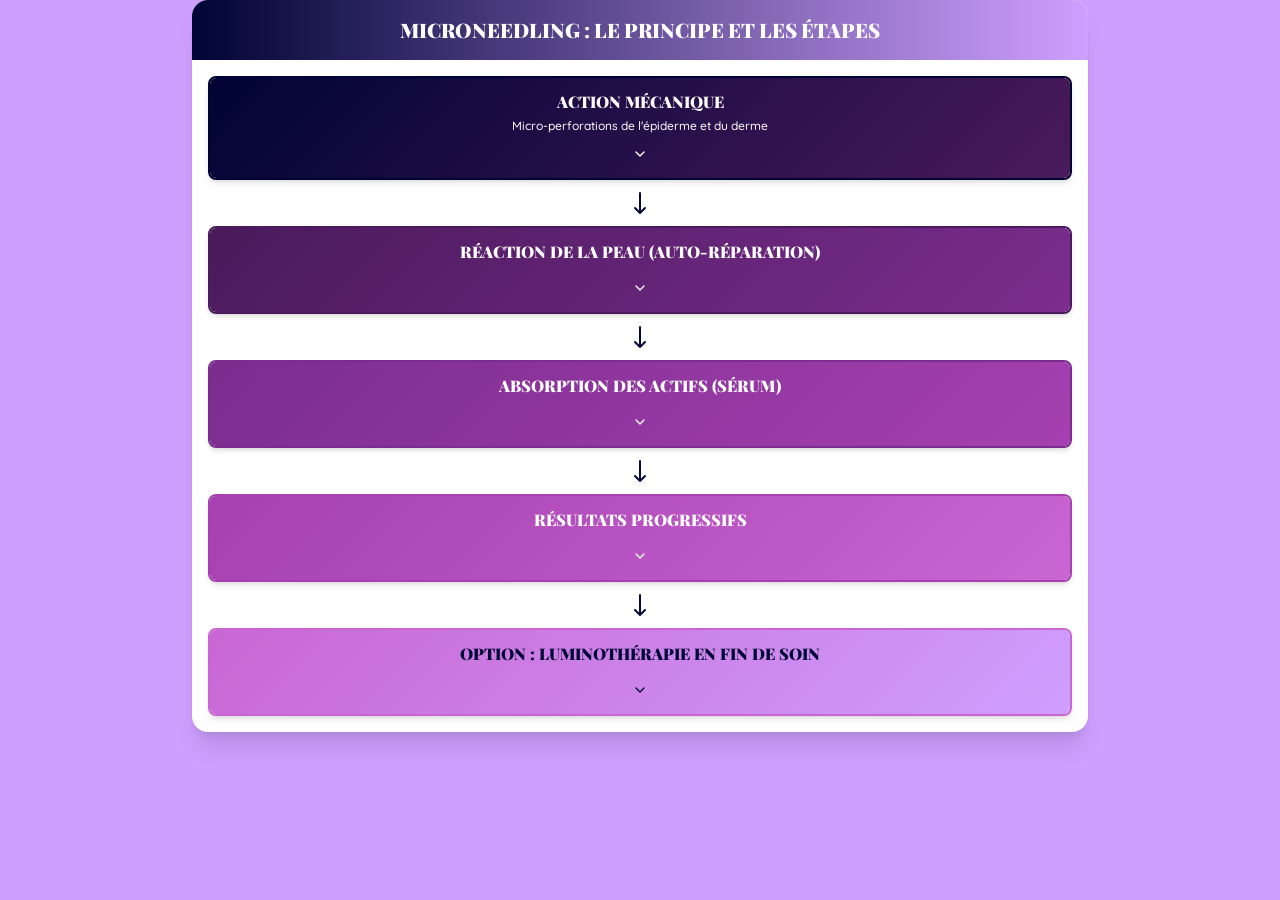
==== commit cebbb682: "deploy: afde887e02997166669e2f73ced19b276b01749b" ====
--- a/index.html
+++ b/index.html
@@ -1 +1 @@
-<!DOCTYPE html><html lang="en"><head><meta charSet="utf-8"/><meta name="viewport" content="width=device-width, initial-scale=1"/><link rel="preload" href="/_next/static/media/e4af272ccee01ff0-s.p.woff2" as="font" crossorigin="" type="font/woff2"/><link rel="stylesheet" href="/_next/static/css/52f9751be2418ea0.css" data-precedence="next"/><link rel="preload" as="script" fetchPriority="low" href="/_next/static/chunks/webpack-77fc484bd69339cc.js"/><script src="/_next/static/chunks/1acdb12c-03b0ae1fa7811793.js" async=""></script><script src="/_next/static/chunks/575-5a8234a4fa3274db.js" async=""></script><script src="/_next/static/chunks/main-app-5f1a982349495dfa.js" async=""></script><script src="/_next/static/chunks/106-eabb04238fb76b25.js" async=""></script><script src="/_next/static/chunks/app/page-62a8ac075bb941c3.js" async=""></script><meta name="next-size-adjust" content=""/><title>Microneedling Interactive Guide</title><meta name="description" content="Interactive guide to microneedling process and benefits"/><meta name="generator" content="v0.dev"/><link href="https://fonts.googleapis.com/css2?family=Quicksand:wght@300;400;500;600;700&amp;display=swap" rel="stylesheet"/><link href="https://fonts.googleapis.com/css2?family=Playfair+Display:wght@400;700;900&amp;display=swap" rel="stylesheet"/><script src="/_next/static/chunks/polyfills-42372ed130431b0a.js" noModule=""></script></head><body class="__className_f367f3"><main class="min-h-screen flex items-start justify-center p-0" style="background-color:#CF9FFF"><div class="w-full max-w-4xl mx-auto bg-white rounded-2xl shadow-xl overflow-hidden max-h-[90vh] overflow-y-auto scrollbar-custom"><div class="bg-gradient-to-r from-[#000435] to-[#CF9FFF] p-4 text-center"><h1 class="text-lg md:text-xl font-black text-white" style="font-family:&#x27;Playfair Display&#x27;, serif">MICRONEEDLING : LE PRINCIPE ET LES ÉTAPES</h1></div><div class="p-4 space-y-2"><div class="w-full border-2 rounded-lg shadow-md overflow-hidden" style="border-color:#000435;opacity:0;transform:translateY(10px)"><div class="cursor-pointer p-3 flex flex-col items-center justify-center transition-all duration-200 ease-out" style="background:linear-gradient(135deg, #000435 0%, #4A1A5C 100%)"><h2 class="text-sm md:text-base font-black text-center mb-1 transition-all duration-200" style="color:#FFFFFF;font-family:&#x27;Playfair Display&#x27;, serif">ACTION MÉCANIQUE</h2><p class="text-center font-medium text-xs transition-all duration-200" style="color:#FFFFFF;font-family:&#x27;Quicksand&#x27;, sans-serif">Micro-perforations de l&#x27;épiderme et du derme</p><button class="mt-2 p-1 rounded-full transition-all duration-200 hover:bg-white/20" tabindex="0"><div><svg xmlns="http://www.w3.org/2000/svg" width="16" height="16" viewBox="0 0 24 24" fill="none" stroke="currentColor" stroke-width="2" stroke-linecap="round" stroke-linejoin="round" class="lucide lucide-chevron-down" style="color:#FFFFFF"><path d="m6 9 6 6 6-6"></path></svg></div></button></div></div><div class="flex justify-center my-2" style="opacity:0"><svg width="30" height="30" viewBox="0 0 30 30"><path d="M15 5 L15 25 M10 20 L15 25 L20 20" stroke="#000435" stroke-width="2" fill="none" stroke-linecap="round" stroke-linejoin="round" opacity="0" pathLength="1" stroke-dashoffset="0px" stroke-dasharray="0px 1px"></path></svg></div><div class="w-full border-2 rounded-lg shadow-md overflow-hidden" style="border-color:#4A1A5C;opacity:0;transform:translateY(10px)"><div class="cursor-pointer p-3 flex flex-col items-center justify-center transition-all duration-200 ease-out" style="background:linear-gradient(135deg, #4A1A5C 0%, #7B2D8E 100%)"><h2 class="text-sm md:text-base font-black text-center mb-1 transition-all duration-200" style="color:#FFFFFF;font-family:&#x27;Playfair Display&#x27;, serif">RÉACTION DE LA PEAU (AUTO-RÉPARATION)</h2><button class="mt-2 p-1 rounded-full transition-all duration-200 hover:bg-white/20" tabindex="0"><div><svg xmlns="http://www.w3.org/2000/svg" width="16" height="16" viewBox="0 0 24 24" fill="none" stroke="currentColor" stroke-width="2" stroke-linecap="round" stroke-linejoin="round" class="lucide lucide-chevron-down" style="color:#FFFFFF"><path d="m6 9 6 6 6-6"></path></svg></div></button></div></div><div class="flex justify-center my-2" style="opacity:0"><svg width="30" height="30" viewBox="0 0 30 30"><path d="M15 5 L15 25 M10 20 L15 25 L20 20" stroke="#000435" stroke-width="2" fill="none" stroke-linecap="round" stroke-linejoin="round" opacity="0" pathLength="1" stroke-dashoffset="0px" stroke-dasharray="0px 1px"></path></svg></div><div class="w-full border-2 rounded-lg shadow-md overflow-hidden" style="border-color:#7B2D8E;opacity:0;transform:translateY(10px)"><div class="cursor-pointer p-3 flex flex-col items-center justify-center transition-all duration-200 ease-out" style="background:linear-gradient(135deg, #7B2D8E 0%, #A640B0 100%)"><h2 class="text-sm md:text-base font-black text-center mb-1 transition-all duration-200" style="color:#FFFFFF;font-family:&#x27;Playfair Display&#x27;, serif">ABSORPTION DES ACTIFS (SÉRUM)</h2><button class="mt-2 p-1 rounded-full transition-all duration-200 hover:bg-white/20" tabindex="0"><div><svg xmlns="http://www.w3.org/2000/svg" width="16" height="16" viewBox="0 0 24 24" fill="none" stroke="currentColor" stroke-width="2" stroke-linecap="round" stroke-linejoin="round" class="lucide lucide-chevron-down" style="color:#FFFFFF"><path d="m6 9 6 6 6-6"></path></svg></div></button></div></div><div class="flex justify-center my-2" style="opacity:0"><svg width="30" height="30" viewBox="0 0 30 30"><path d="M15 5 L15 25 M10 20 L15 25 L20 20" stroke="#000435" stroke-width="2" fill="none" stroke-linecap="round" stroke-linejoin="round" opacity="0" pathLength="1" stroke-dashoffset="0px" stroke-dasharray="0px 1px"></path></svg></div><div class="w-full border-2 rounded-lg shadow-md overflow-hidden" style="border-color:#A640B0;opacity:0;transform:translateY(10px)"><div class="cursor-pointer p-3 flex flex-col items-center justify-center transition-all duration-200 ease-out" style="background:linear-gradient(135deg, #A640B0 0%, #C966D2 100%)"><h2 class="text-sm md:text-base font-black text-center mb-1 transition-all duration-200" style="color:#FFFFFF;font-family:&#x27;Playfair Display&#x27;, serif">RÉSULTATS PROGRESSIFS</h2><button class="mt-2 p-1 rounded-full transition-all duration-200 hover:bg-white/20" tabindex="0"><div><svg xmlns="http://www.w3.org/2000/svg" width="16" height="16" viewBox="0 0 24 24" fill="none" stroke="currentColor" stroke-width="2" stroke-linecap="round" stroke-linejoin="round" class="lucide lucide-chevron-down" style="color:#FFFFFF"><path d="m6 9 6 6 6-6"></path></svg></div></button></div></div><div class="flex justify-center my-2" style="opacity:0"><svg width="30" height="30" viewBox="0 0 30 30"><path d="M15 5 L15 25 M10 20 L15 25 L20 20" stroke="#000435" stroke-width="2" fill="none" stroke-linecap="round" stroke-linejoin="round" opacity="0" pathLength="1" stroke-dashoffset="0px" stroke-dasharray="0px 1px"></path></svg></div><div class="w-full border-2 rounded-lg shadow-md overflow-hidden" style="border-color:#C966D2;opacity:0;transform:translateY(10px)"><div class="cursor-pointer p-3 flex flex-col items-center justify-center transition-all duration-200 ease-out" style="background:linear-gradient(135deg, #C966D2 0%, #CF9FFF 100%)"><h2 class="text-sm md:text-base font-black text-center mb-1 transition-all duration-200" style="color:#000435;font-family:&#x27;Playfair Display&#x27;, serif">OPTION : LUMINOTHÉRAPIE EN FIN DE SOIN</h2><button class="mt-2 p-1 rounded-full transition-all duration-200 hover:bg-white/20" tabindex="0"><div><svg xmlns="http://www.w3.org/2000/svg" width="16" height="16" viewBox="0 0 24 24" fill="none" stroke="currentColor" stroke-width="2" stroke-linecap="round" stroke-linejoin="round" class="lucide lucide-chevron-down" style="color:#000435"><path d="m6 9 6 6 6-6"></path></svg></div></button></div></div></div></div></main><script src="/_next/static/chunks/webpack-77fc484bd69339cc.js" async=""></script><script>(self.__next_f=self.__next_f||[]).push([0])</script><script>self.__next_f.push([1,"1:\"$Sreact.fragment\"\n2:I[6012,[],\"\"]\n3:I[3690,[],\"\"]\n4:I[8714,[\"106\",\"static/chunks/106-eabb04238fb76b25.js\",\"974\",\"static/chunks/app/page-62a8ac075bb941c3.js\"],\"default\"]\n5:I[6236,[],\"OutletBoundary\"]\n8:I[6236,[],\"ViewportBoundary\"]\na:I[6236,[],\"MetadataBoundary\"]\nc:I[2691,[],\"\"]\n:HL[\"/_next/static/media/e4af272ccee01ff0-s.p.woff2\",\"font\",{\"crossOrigin\":\"\",\"type\":\"font/woff2\"}]\n:HL[\"/_next/static/css/52f9751be2418ea0.css\",\"style\"]\n"])</script><script>self.__next_f.push([1,"0:{\"P\":null,\"b\":\"S9g8w92tRZ9jOM5PCgX3-\",\"p\":\"\",\"c\":[\"\",\"\"],\"i\":false,\"f\":[[[\"\",{\"children\":[\"__PAGE__\",{}]},\"$undefined\",\"$undefined\",true],[\"\",[\"$\",\"$1\",\"c\",{\"children\":[[[\"$\",\"link\",\"0\",{\"rel\":\"stylesheet\",\"href\":\"/_next/static/css/52f9751be2418ea0.css\",\"precedence\":\"next\",\"crossOrigin\":\"$undefined\",\"nonce\":\"$undefined\"}]],[\"$\",\"html\",null,{\"lang\":\"en\",\"children\":[[\"$\",\"head\",null,{\"children\":[[\"$\",\"link\",null,{\"href\":\"https://fonts.googleapis.com/css2?family=Quicksand:wght@300;400;500;600;700\u0026display=swap\",\"rel\":\"stylesheet\"}],[\"$\",\"link\",null,{\"href\":\"https://fonts.googleapis.com/css2?family=Playfair+Display:wght@400;700;900\u0026display=swap\",\"rel\":\"stylesheet\"}]]}],[\"$\",\"body\",null,{\"className\":\"__className_f367f3\",\"children\":[\"$\",\"$L2\",null,{\"parallelRouterKey\":\"children\",\"error\":\"$undefined\",\"errorStyles\":\"$undefined\",\"errorScripts\":\"$undefined\",\"template\":[\"$\",\"$L3\",null,{}],\"templateStyles\":\"$undefined\",\"templateScripts\":\"$undefined\",\"notFound\":[[[\"$\",\"title\",null,{\"children\":\"404: This page could not be found.\"}],[\"$\",\"div\",null,{\"style\":{\"fontFamily\":\"system-ui,\\\"Segoe UI\\\",Roboto,Helvetica,Arial,sans-serif,\\\"Apple Color Emoji\\\",\\\"Segoe UI Emoji\\\"\",\"height\":\"100vh\",\"textAlign\":\"center\",\"display\":\"flex\",\"flexDirection\":\"column\",\"alignItems\":\"center\",\"justifyContent\":\"center\"},\"children\":[\"$\",\"div\",null,{\"children\":[[\"$\",\"style\",null,{\"dangerouslySetInnerHTML\":{\"__html\":\"body{color:#000;background:#fff;margin:0}.next-error-h1{border-right:1px solid rgba(0,0,0,.3)}@media (prefers-color-scheme:dark){body{color:#fff;background:#000}.next-error-h1{border-right:1px solid rgba(255,255,255,.3)}}\"}}],[\"$\",\"h1\",null,{\"className\":\"next-error-h1\",\"style\":{\"display\":\"inline-block\",\"margin\":\"0 20px 0 0\",\"padding\":\"0 23px 0 0\",\"fontSize\":24,\"fontWeight\":500,\"verticalAlign\":\"top\",\"lineHeight\":\"49px\"},\"children\":404}],[\"$\",\"div\",null,{\"style\":{\"display\":\"inline-block\"},\"children\":[\"$\",\"h2\",null,{\"style\":{\"fontSize\":14,\"fontWeight\":400,\"lineHeight\":\"49px\",\"margin\":0},\"children\":\"This page could not be found.\"}]}]]}]}]],[]],\"forbidden\":\"$undefined\",\"unauthorized\":\"$undefined\"}]}]]}]]}],{\"children\":[\"__PAGE__\",[\"$\",\"$1\",\"c\",{\"children\":[[\"$\",\"main\",null,{\"className\":\"min-h-screen flex items-start justify-center p-0\",\"style\":{\"backgroundColor\":\"#CF9FFF\"},\"children\":[\"$\",\"$L4\",null,{}]}],\"$undefined\",null,[\"$\",\"$L5\",null,{\"children\":[\"$L6\",\"$L7\",null]}]]}],{},null,false]},null,false],[\"$\",\"$1\",\"h\",{\"children\":[null,[\"$\",\"$1\",\"f4J45f7s-fuwrgb0IBT0j\",{\"children\":[[\"$\",\"$L8\",null,{\"children\":\"$L9\"}],[\"$\",\"meta\",null,{\"name\":\"next-size-adjust\",\"content\":\"\"}]]}],[\"$\",\"$La\",null,{\"children\":\"$Lb\"}]]}],false]],\"m\":\"$undefined\",\"G\":[\"$c\",\"$undefined\"],\"s\":false,\"S\":true}\n"])</script><script>self.__next_f.push([1,"9:[[\"$\",\"meta\",\"0\",{\"charSet\":\"utf-8\"}],[\"$\",\"meta\",\"1\",{\"name\":\"viewport\",\"content\":\"width=device-width, initial-scale=1\"}]]\n6:null\n"])</script><script>self.__next_f.push([1,"7:null\nb:[[\"$\",\"title\",\"0\",{\"children\":\"Microneedling Interactive Guide\"}],[\"$\",\"meta\",\"1\",{\"name\":\"description\",\"content\":\"Interactive guide to microneedling process and benefits\"}],[\"$\",\"meta\",\"2\",{\"name\":\"generator\",\"content\":\"v0.dev\"}]]\n"])</script></body></html>+<!DOCTYPE html><html lang="en"><head><meta charSet="utf-8"/><meta name="viewport" content="width=device-width, initial-scale=1"/><link rel="preload" href="/_next/static/media/e4af272ccee01ff0-s.p.woff2" as="font" crossorigin="" type="font/woff2"/><link rel="stylesheet" href="/_next/static/css/52f9751be2418ea0.css" data-precedence="next"/><link rel="preload" as="script" fetchPriority="low" href="/_next/static/chunks/webpack-77fc484bd69339cc.js"/><script src="/_next/static/chunks/1acdb12c-03b0ae1fa7811793.js" async=""></script><script src="/_next/static/chunks/575-5a8234a4fa3274db.js" async=""></script><script src="/_next/static/chunks/main-app-5f1a982349495dfa.js" async=""></script><script src="/_next/static/chunks/106-eabb04238fb76b25.js" async=""></script><script src="/_next/static/chunks/app/page-62a8ac075bb941c3.js" async=""></script><meta name="next-size-adjust" content=""/><title>Microneedling Interactive Guide</title><meta name="description" content="Interactive guide to microneedling process and benefits"/><meta name="generator" content="v0.dev"/><link href="https://fonts.googleapis.com/css2?family=Quicksand:wght@300;400;500;600;700&amp;display=swap" rel="stylesheet"/><link href="https://fonts.googleapis.com/css2?family=Playfair+Display:wght@400;700;900&amp;display=swap" rel="stylesheet"/><script src="/_next/static/chunks/polyfills-42372ed130431b0a.js" noModule=""></script></head><body class="__className_f367f3"><main class="min-h-screen flex items-start justify-center p-0" style="background-color:#CF9FFF"><div class="w-full max-w-4xl mx-auto bg-white rounded-2xl shadow-xl overflow-hidden max-h-[90vh] overflow-y-auto scrollbar-custom"><div class="bg-gradient-to-r from-[#000435] to-[#CF9FFF] p-4 text-center"><h1 class="text-lg md:text-xl font-black text-white" style="font-family:&#x27;Playfair Display&#x27;, serif">MICRONEEDLING : LE PRINCIPE ET LES ÉTAPES</h1></div><div class="p-4 space-y-2"><div class="w-full border-2 rounded-lg shadow-md overflow-hidden" style="border-color:#000435;opacity:0;transform:translateY(10px)"><div class="cursor-pointer p-3 flex flex-col items-center justify-center transition-all duration-200 ease-out" style="background:linear-gradient(135deg, #000435 0%, #4A1A5C 100%)"><h2 class="text-sm md:text-base font-black text-center mb-1 transition-all duration-200" style="color:#FFFFFF;font-family:&#x27;Playfair Display&#x27;, serif">ACTION MÉCANIQUE</h2><p class="text-center font-medium text-xs transition-all duration-200" style="color:#FFFFFF;font-family:&#x27;Quicksand&#x27;, sans-serif">Micro-perforations de l&#x27;épiderme et du derme</p><button class="mt-2 p-1 rounded-full transition-all duration-200 hover:bg-white/20" tabindex="0"><div><svg xmlns="http://www.w3.org/2000/svg" width="16" height="16" viewBox="0 0 24 24" fill="none" stroke="currentColor" stroke-width="2" stroke-linecap="round" stroke-linejoin="round" class="lucide lucide-chevron-down" style="color:#FFFFFF"><path d="m6 9 6 6 6-6"></path></svg></div></button></div></div><div class="flex justify-center my-2" style="opacity:0"><svg width="30" height="30" viewBox="0 0 30 30"><path d="M15 5 L15 25 M10 20 L15 25 L20 20" stroke="#000435" stroke-width="2" fill="none" stroke-linecap="round" stroke-linejoin="round" opacity="0" pathLength="1" stroke-dashoffset="0px" stroke-dasharray="0px 1px"></path></svg></div><div class="w-full border-2 rounded-lg shadow-md overflow-hidden" style="border-color:#4A1A5C;opacity:0;transform:translateY(10px)"><div class="cursor-pointer p-3 flex flex-col items-center justify-center transition-all duration-200 ease-out" style="background:linear-gradient(135deg, #4A1A5C 0%, #7B2D8E 100%)"><h2 class="text-sm md:text-base font-black text-center mb-1 transition-all duration-200" style="color:#FFFFFF;font-family:&#x27;Playfair Display&#x27;, serif">RÉACTION DE LA PEAU (AUTO-RÉPARATION)</h2><button class="mt-2 p-1 rounded-full transition-all duration-200 hover:bg-white/20" tabindex="0"><div><svg xmlns="http://www.w3.org/2000/svg" width="16" height="16" viewBox="0 0 24 24" fill="none" stroke="currentColor" stroke-width="2" stroke-linecap="round" stroke-linejoin="round" class="lucide lucide-chevron-down" style="color:#FFFFFF"><path d="m6 9 6 6 6-6"></path></svg></div></button></div></div><div class="flex justify-center my-2" style="opacity:0"><svg width="30" height="30" viewBox="0 0 30 30"><path d="M15 5 L15 25 M10 20 L15 25 L20 20" stroke="#000435" stroke-width="2" fill="none" stroke-linecap="round" stroke-linejoin="round" opacity="0" pathLength="1" stroke-dashoffset="0px" stroke-dasharray="0px 1px"></path></svg></div><div class="w-full border-2 rounded-lg shadow-md overflow-hidden" style="border-color:#7B2D8E;opacity:0;transform:translateY(10px)"><div class="cursor-pointer p-3 flex flex-col items-center justify-center transition-all duration-200 ease-out" style="background:linear-gradient(135deg, #7B2D8E 0%, #A640B0 100%)"><h2 class="text-sm md:text-base font-black text-center mb-1 transition-all duration-200" style="color:#FFFFFF;font-family:&#x27;Playfair Display&#x27;, serif">ABSORPTION DES ACTIFS (SÉRUM)</h2><button class="mt-2 p-1 rounded-full transition-all duration-200 hover:bg-white/20" tabindex="0"><div><svg xmlns="http://www.w3.org/2000/svg" width="16" height="16" viewBox="0 0 24 24" fill="none" stroke="currentColor" stroke-width="2" stroke-linecap="round" stroke-linejoin="round" class="lucide lucide-chevron-down" style="color:#FFFFFF"><path d="m6 9 6 6 6-6"></path></svg></div></button></div></div><div class="flex justify-center my-2" style="opacity:0"><svg width="30" height="30" viewBox="0 0 30 30"><path d="M15 5 L15 25 M10 20 L15 25 L20 20" stroke="#000435" stroke-width="2" fill="none" stroke-linecap="round" stroke-linejoin="round" opacity="0" pathLength="1" stroke-dashoffset="0px" stroke-dasharray="0px 1px"></path></svg></div><div class="w-full border-2 rounded-lg shadow-md overflow-hidden" style="border-color:#A640B0;opacity:0;transform:translateY(10px)"><div class="cursor-pointer p-3 flex flex-col items-center justify-center transition-all duration-200 ease-out" style="background:linear-gradient(135deg, #A640B0 0%, #C966D2 100%)"><h2 class="text-sm md:text-base font-black text-center mb-1 transition-all duration-200" style="color:#FFFFFF;font-family:&#x27;Playfair Display&#x27;, serif">RÉSULTATS PROGRESSIFS</h2><button class="mt-2 p-1 rounded-full transition-all duration-200 hover:bg-white/20" tabindex="0"><div><svg xmlns="http://www.w3.org/2000/svg" width="16" height="16" viewBox="0 0 24 24" fill="none" stroke="currentColor" stroke-width="2" stroke-linecap="round" stroke-linejoin="round" class="lucide lucide-chevron-down" style="color:#FFFFFF"><path d="m6 9 6 6 6-6"></path></svg></div></button></div></div><div class="flex justify-center my-2" style="opacity:0"><svg width="30" height="30" viewBox="0 0 30 30"><path d="M15 5 L15 25 M10 20 L15 25 L20 20" stroke="#000435" stroke-width="2" fill="none" stroke-linecap="round" stroke-linejoin="round" opacity="0" pathLength="1" stroke-dashoffset="0px" stroke-dasharray="0px 1px"></path></svg></div><div class="w-full border-2 rounded-lg shadow-md overflow-hidden" style="border-color:#C966D2;opacity:0;transform:translateY(10px)"><div class="cursor-pointer p-3 flex flex-col items-center justify-center transition-all duration-200 ease-out" style="background:linear-gradient(135deg, #C966D2 0%, #CF9FFF 100%)"><h2 class="text-sm md:text-base font-black text-center mb-1 transition-all duration-200" style="color:#000435;font-family:&#x27;Playfair Display&#x27;, serif">OPTION : LUMINOTHÉRAPIE EN FIN DE SOIN</h2><button class="mt-2 p-1 rounded-full transition-all duration-200 hover:bg-white/20" tabindex="0"><div><svg xmlns="http://www.w3.org/2000/svg" width="16" height="16" viewBox="0 0 24 24" fill="none" stroke="currentColor" stroke-width="2" stroke-linecap="round" stroke-linejoin="round" class="lucide lucide-chevron-down" style="color:#000435"><path d="m6 9 6 6 6-6"></path></svg></div></button></div></div></div></div></main><script src="/_next/static/chunks/webpack-77fc484bd69339cc.js" async=""></script><script>(self.__next_f=self.__next_f||[]).push([0])</script><script>self.__next_f.push([1,"1:\"$Sreact.fragment\"\n2:I[6012,[],\"\"]\n3:I[3690,[],\"\"]\n4:I[8714,[\"106\",\"static/chunks/106-eabb04238fb76b25.js\",\"974\",\"static/chunks/app/page-62a8ac075bb941c3.js\"],\"default\"]\n5:I[6236,[],\"OutletBoundary\"]\n8:I[6236,[],\"ViewportBoundary\"]\na:I[6236,[],\"MetadataBoundary\"]\nc:I[2691,[],\"\"]\n:HL[\"/_next/static/media/e4af272ccee01ff0-s.p.woff2\",\"font\",{\"crossOrigin\":\"\",\"type\":\"font/woff2\"}]\n:HL[\"/_next/static/css/52f9751be2418ea0.css\",\"style\"]\n"])</script><script>self.__next_f.push([1,"0:{\"P\":null,\"b\":\"ron9e8s2Iy3Al9g443Vxs\",\"p\":\"\",\"c\":[\"\",\"\"],\"i\":false,\"f\":[[[\"\",{\"children\":[\"__PAGE__\",{}]},\"$undefined\",\"$undefined\",true],[\"\",[\"$\",\"$1\",\"c\",{\"children\":[[[\"$\",\"link\",\"0\",{\"rel\":\"stylesheet\",\"href\":\"/_next/static/css/52f9751be2418ea0.css\",\"precedence\":\"next\",\"crossOrigin\":\"$undefined\",\"nonce\":\"$undefined\"}]],[\"$\",\"html\",null,{\"lang\":\"en\",\"children\":[[\"$\",\"head\",null,{\"children\":[[\"$\",\"link\",null,{\"href\":\"https://fonts.googleapis.com/css2?family=Quicksand:wght@300;400;500;600;700\u0026display=swap\",\"rel\":\"stylesheet\"}],[\"$\",\"link\",null,{\"href\":\"https://fonts.googleapis.com/css2?family=Playfair+Display:wght@400;700;900\u0026display=swap\",\"rel\":\"stylesheet\"}]]}],[\"$\",\"body\",null,{\"className\":\"__className_f367f3\",\"children\":[\"$\",\"$L2\",null,{\"parallelRouterKey\":\"children\",\"error\":\"$undefined\",\"errorStyles\":\"$undefined\",\"errorScripts\":\"$undefined\",\"template\":[\"$\",\"$L3\",null,{}],\"templateStyles\":\"$undefined\",\"templateScripts\":\"$undefined\",\"notFound\":[[[\"$\",\"title\",null,{\"children\":\"404: This page could not be found.\"}],[\"$\",\"div\",null,{\"style\":{\"fontFamily\":\"system-ui,\\\"Segoe UI\\\",Roboto,Helvetica,Arial,sans-serif,\\\"Apple Color Emoji\\\",\\\"Segoe UI Emoji\\\"\",\"height\":\"100vh\",\"textAlign\":\"center\",\"display\":\"flex\",\"flexDirection\":\"column\",\"alignItems\":\"center\",\"justifyContent\":\"center\"},\"children\":[\"$\",\"div\",null,{\"children\":[[\"$\",\"style\",null,{\"dangerouslySetInnerHTML\":{\"__html\":\"body{color:#000;background:#fff;margin:0}.next-error-h1{border-right:1px solid rgba(0,0,0,.3)}@media (prefers-color-scheme:dark){body{color:#fff;background:#000}.next-error-h1{border-right:1px solid rgba(255,255,255,.3)}}\"}}],[\"$\",\"h1\",null,{\"className\":\"next-error-h1\",\"style\":{\"display\":\"inline-block\",\"margin\":\"0 20px 0 0\",\"padding\":\"0 23px 0 0\",\"fontSize\":24,\"fontWeight\":500,\"verticalAlign\":\"top\",\"lineHeight\":\"49px\"},\"children\":404}],[\"$\",\"div\",null,{\"style\":{\"display\":\"inline-block\"},\"children\":[\"$\",\"h2\",null,{\"style\":{\"fontSize\":14,\"fontWeight\":400,\"lineHeight\":\"49px\",\"margin\":0},\"children\":\"This page could not be found.\"}]}]]}]}]],[]],\"forbidden\":\"$undefined\",\"unauthorized\":\"$undefined\"}]}]]}]]}],{\"children\":[\"__PAGE__\",[\"$\",\"$1\",\"c\",{\"children\":[[\"$\",\"main\",null,{\"className\":\"min-h-screen flex items-start justify-center p-0\",\"style\":{\"backgroundColor\":\"#CF9FFF\"},\"children\":[\"$\",\"$L4\",null,{}]}],\"$undefined\",null,[\"$\",\"$L5\",null,{\"children\":[\"$L6\",\"$L7\",null]}]]}],{},null,false]},null,false],[\"$\",\"$1\",\"h\",{\"children\":[null,[\"$\",\"$1\",\"bpZYgqmBYYzTdCXu3rxwp\",{\"children\":[[\"$\",\"$L8\",null,{\"children\":\"$L9\"}],[\"$\",\"meta\",null,{\"name\":\"next-size-adjust\",\"content\":\"\"}]]}],[\"$\",\"$La\",null,{\"children\":\"$Lb\"}]]}],false]],\"m\":\"$undefined\",\"G\":[\"$c\",\"$undefined\"],\"s\":false,\"S\":true}\n"])</script><script>self.__next_f.push([1,"9:[[\"$\",\"meta\",\"0\",{\"charSet\":\"utf-8\"}],[\"$\",\"meta\",\"1\",{\"name\":\"viewport\",\"content\":\"width=device-width, initial-scale=1\"}]]\n6:null\n"])</script><script>self.__next_f.push([1,"7:null\nb:[[\"$\",\"title\",\"0\",{\"children\":\"Microneedling Interactive Guide\"}],[\"$\",\"meta\",\"1\",{\"name\":\"description\",\"content\":\"Interactive guide to microneedling process and benefits\"}],[\"$\",\"meta\",\"2\",{\"name\":\"generator\",\"content\":\"v0.dev\"}]]\n"])</script></body></html>
